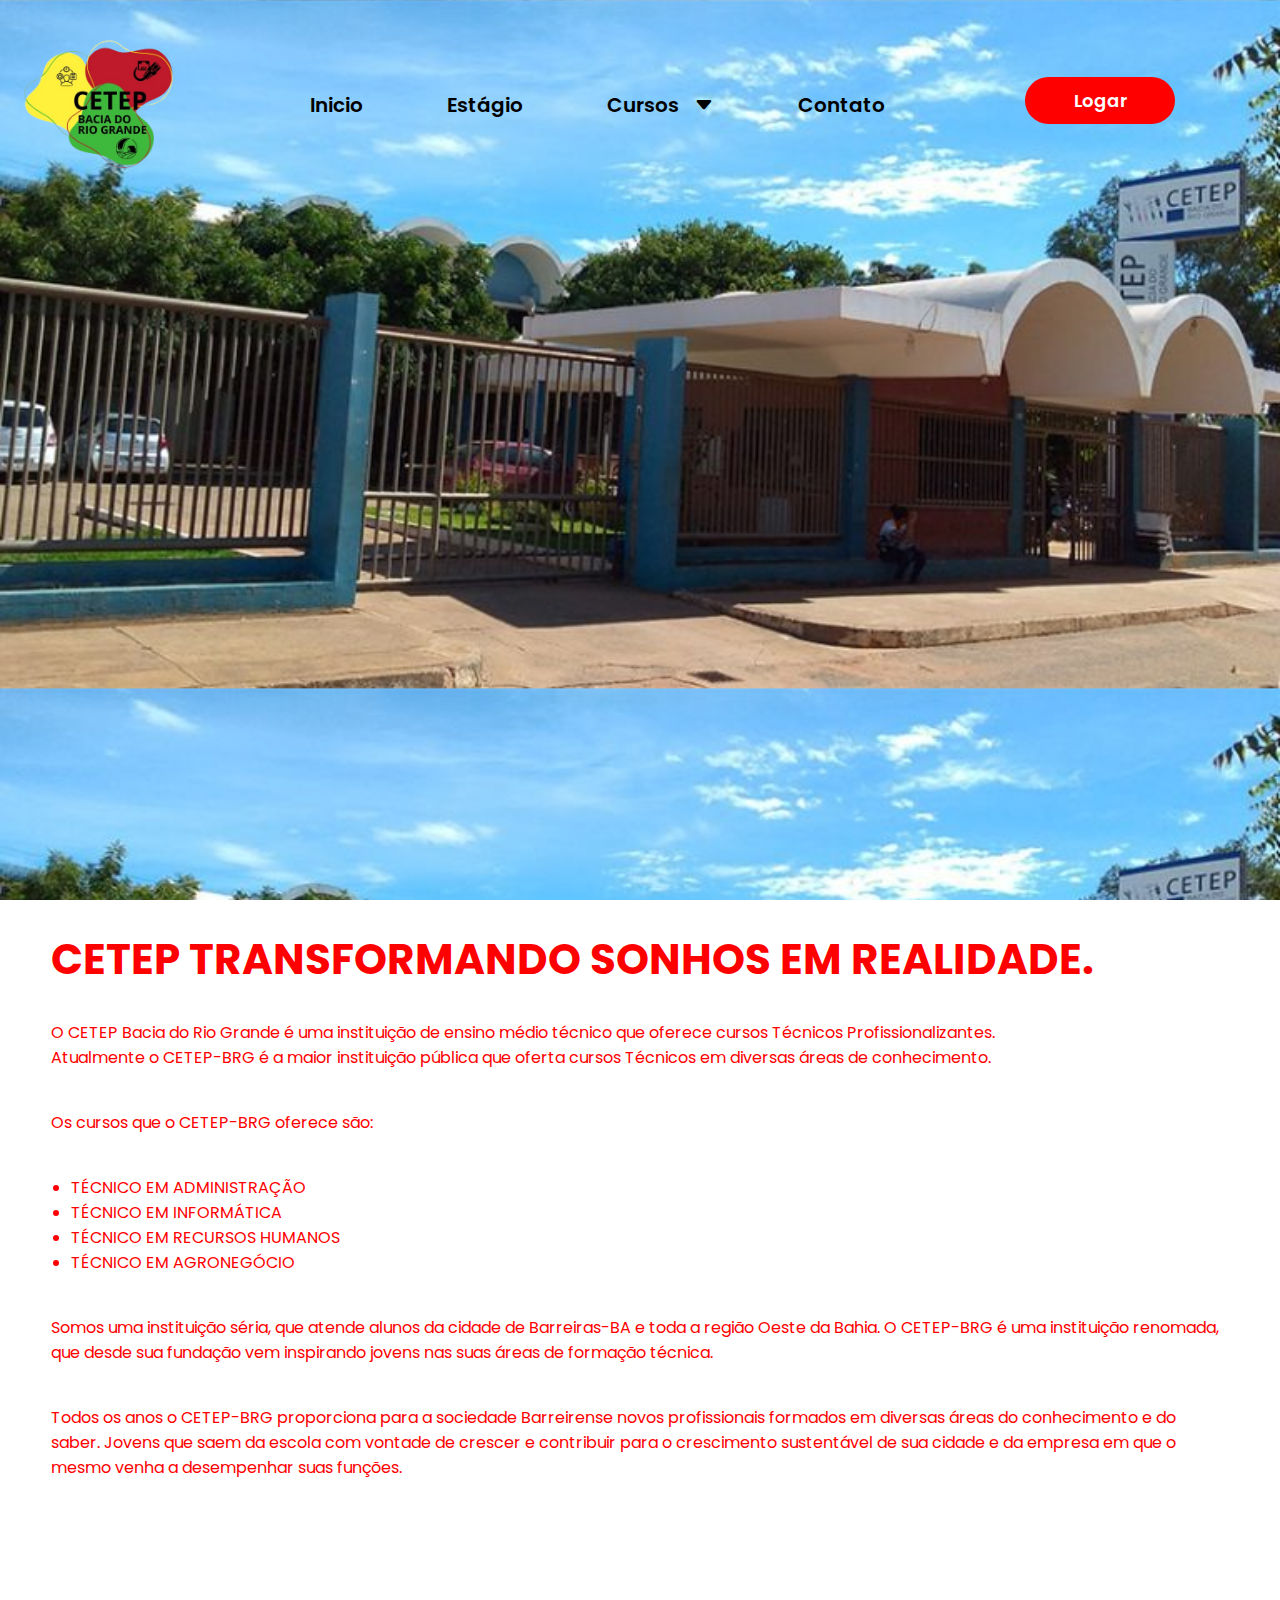
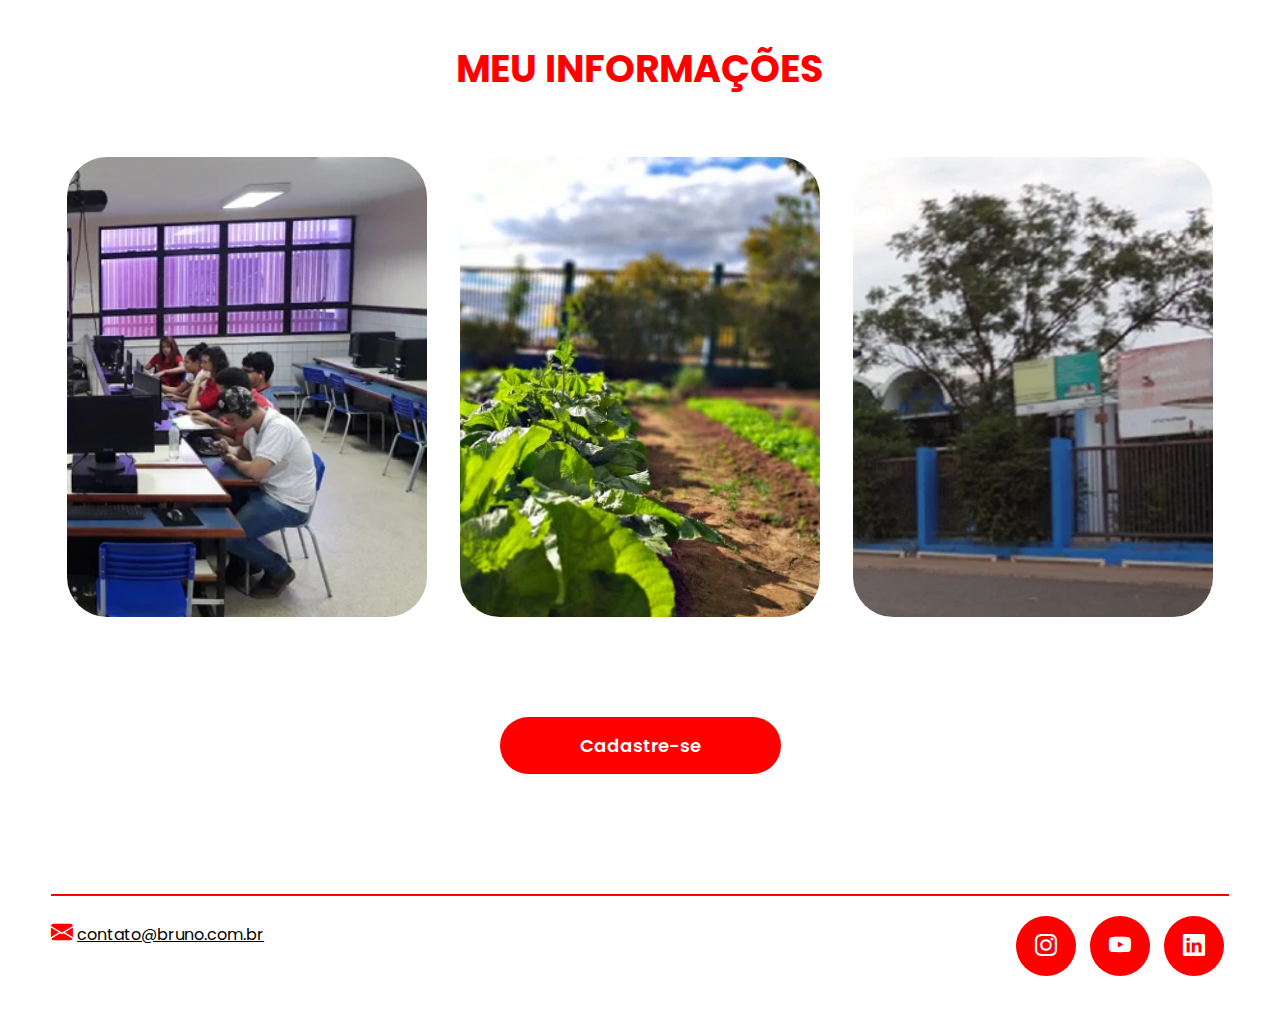
==== index.html @ 205d6f49 "Add files via upload" ====
<!DOCTYPE html>
<html lang="pt-br">

<head>
    <meta charset="UTF-8">
    <meta name="viewport" content="width=device-width, initial-scale=1.0">
    <!-- GOOGLE FONTS -->
    <link rel="preconnect" href="https://fonts.googleapis.com">
    <link rel="preconnect" href="https://fonts.gstatic.com" crossorigin>
    <link
        href="https://fonts.googleapis.com/css2?family=Poppins:ital,wght@0,100;0,200;0,300;0,400;0,500;0,600;0,700;0,800;0,900;1,100;1,200;1,300;1,400;1,500;1,600;1,700;1,800;1,900&display=swap"
        rel="stylesheet">
    <!-- FIM GOOGLE FONTES -->
    <!-- BOOTSTRAP ICONS -->
    <link rel="stylesheet" href="https://cdn.jsdelivr.net/npm/bootstrap-icons@1.10.5/font/bootstrap-icons.css">
    <!-- FIM BOOTSTRAP ICONS -->
    <link rel="stylesheet" href="src/css/index.css">

    <script src="src/js/script.js" defer></script>

    <title>Site Giordania</title>
</head>

<body>

    <header>
        <div class="interface">
            <div class="logo">
                <a href="#">
                    <img src="src/img/logo.png" id="logoimg" alt="Logo da Agência BRN">
                </a>
            </div><!--logo-->

            <nav class="menu-desktop">
                <ul>
                    <li><a href="#">Inicio</a></li>
                    <li><a href="./estagio.html">Estágio</a></li>
                    <li>
                        <div style="font-size: 20px; cursor: pointer;" id="openMenu">
                            Cursos
                            <i style="margin-left: 10px; transform: rotate(240deg);" class="bi bi-caret-down-fill"
                                id="arrow"></i>
                        </div>
                    </li>

                    <div id="menu-cursos">
                        <a href="./cursos/administracao.html">
                            <li>
                                TÉCNICO EM ADMINISTRAÇÃO
                            </li>
                        </a>
                        <a href="./cursos/agronegocio.html">
                            <li>
                                TÉCNICO EM AGRONEGÓCIO
                            </li>
                        </a>
                        <a href="./cursos/informatica.html">
                            <li>
                                TÉCNICO EM INFORMÁTICA
                            </li>
                        </a>
                        <a href="./cursos/recursoshumanos.html">
                            <li>
                                TÉCNICO EM RECURSOS HUMANOS
                            </li>
                        </a>

                    </div>
                    <li><a href="#">Contato</a></li>
                </ul>
            </nav>

            <div class="btn-contato">
                <a href="/login.html" id="a-button">
                    <div>
                        Logar
                    </div>
                </a>
            </div><!--btn-contato-->

            <div class="btn-abrir-menu" id="btn-menu">
                <i class="bi bi-list"></i>
            </div>

            <div class="menu-mobile" id="menu-mobile">
                <div class="btn-fechar">
                    <i class="bi bi-x-lg"></i>
                </div>

                <nav>
                    <ul>
                        <li><a href="#">Home</a></li>
                        <li><a href="#">Aluno</a></li>
                        <li><a href="#">Estagio</a></li>

                    </ul>
                </nav>

            </div><!--menu-mobile-->
            <div class="overlay-menu" id="overlay-menu"></div>
        </div><!--interface-->
    </header>

    <main>
        <section class="topo-do-site">
            <div class="interface">
                <div class="flex">
                    <div class="txt-topo-site">
                        <h1>CETEP TRANSFORMANDO SONHOS EM REALIDADE<span>.</span></h1>
                        <p>O CETEP Bacia do Rio Grande é uma instituição de ensino médio técnico que oferece cursos
                            Técnicos Profissionalizantes.
                            <br>
                            Atualmente o CETEP-BRG é a maior instituição pública que oferta cursos Técnicos em diversas
                            áreas de conhecimento.
                        </p>




                        <p>

                            Os cursos que o CETEP-BRG oferece são:
                        </p>
                        <p>
                        <ul style="padding-left: 20px;color:red">
                            <li>

                                TÉCNICO EM ADMINISTRAÇÃO
                            </li>
                            <li>
                                TÉCNICO EM INFORMÁTICA
                            </li>
                            <li>

                                TÉCNICO EM RECURSOS HUMANOS
                            </li>
                            <li>

                                TÉCNICO EM AGRONEGÓCIO
                            </li>

                        </ul>
                        </p>
                        <p>

                            Somos uma instituição séria, que atende alunos da cidade de Barreiras-BA e toda a região
                            Oeste da Bahia.
                            O CETEP-BRG é uma instituição renomada, que desde sua fundação vem inspirando jovens nas
                            suas áreas de formação técnica.

                        <p>

                            Todos os anos o CETEP-BRG proporciona para a sociedade Barreirense novos profissionais
                            formados em diversas áreas do
                            conhecimento e do saber.



                            Jovens que saem da escola com vontade de crescer e contribuir para o crescimento sustentável
                            de sua cidade e da empresa
                            em que o mesmo venha a desempenhar suas funções.</p>
                        </p>




                    </div><!--flex-->
                </div><!--interface-->
        </section><!--topo-do-site-->

        <section class="portfolio">
            <div class="interface">
                <h2 class="titulo">MEU <span>INFORMAÇÕES</span></h2>
                <div class="flex ">
                    <div class="img-port" style="background-image: url(src/img/foto01.png);">
                        <div class="overlay">INFORMÁTICA</div>
                    </div>
                    <div class="img-port" style="background-image: url(src/img/foto02.png);">
                        <div class="overlay">AGRONEGÓCIO</div>
                    </div>
                    <div class="img-port" style="background-image: url(src/img/foto03.png);">
                        <div class="overlay">RECURSOS HUMANOS</div>
                    </div>
                </div><!--flex-->
            </div><!--interface-->
            <div class="btn-transformando">
                <a href="#">
                    <button>Cadastre-se</button>
                </a>
            </div>
        </section><!--portfolio-->





    </main>
    <footer>


        <div class="line-footer borda">
            <p><i class="bi bi-envelope-fill"></i> <a href="mailto:contato@bruno.com.br">contato@bruno.com.br</a>
            </p>




            <div class="btn-social">
                <a href="#"><button><i style=" color: white;" class="bi bi-instagram"></i></button></a>
                <a href="#"><button><i style=" color: white;" class="bi bi-youtube"></i></button></a>
                <a href="#"><button><i style=" color: white;" class="bi bi-linkedin"></i></button></a>
            </div><!--btn-social-->


        </div><!--line-footer-->
        </div><!--interface-->
    </footer>

</body>

</html>
---- src/css/index.css ----
/* ESTILO GERAL */
* {
  margin: 0;
  padding: 0;
  box-sizing: border-box;
  font-family: "Poppins", sans-serif;
}

body {
  background-color: white;
  height: 100vh;
}

.logo {
  margin-top: 0px; /* 12px */
  margin-bottom: 50px; /* 12px */
}

#logoimg {
  width: 220px;
  height: 220px;
}

.interface {
  max-width: 1280px;
  margin: 0 auto;
}

.flex {
  display: flex;
}

#a-button {
  margin: 77px 50px;
}

.btn-contato div {
  padding: 10px 0px;
  font-size: 18px;
  text-align: center;

  width: 150px;
  font-weight: 600;
  background-color: red;
  border: 0;
  color: white;
  border-radius: 30px;
  cursor: pointer;
  transition: 0.2s;
}
.btn-transformando {
  width: 100%;
  display: flex;
  justify-content: center;
}
.btn-transformando button {
  padding: 15px 80px;
  font-size: 18px;
  font-weight: 600;
  margin-top: 100px;
  background-color: red;
  border: 0;
  color: white;
  border-radius: 30px;
  cursor: pointer;
  transition: 0.2s;
}

h2.titulo {
  color: red;
  font-size: 38px;
  text-align: center;
}

h2.titulo span {
  color: red;
}

button:hover,
form .btn-enviar input:hover {
  box-shadow: 0px 0px 8px red;
  transform: scale(1.05);
}

/* MENU CURSOS */

#menu-cursos {
  background-color: white;
  width: 320px;
  overflow: hidden;
  height: 160px;
  border-radius: 20px;
  position: absolute;
  margin-left: 220px;
  margin-top: 10px;
  font-size: 14px;
  display: none;
}
#menu-cursos li {
  border-bottom: 0.5px rgb(216, 216, 216) solid;
  width: 100%;
  height: 40px;
  display: flex;
  cursor: pointer;
  justify-content: center;
  align-items: center;
}
#menu-cursos a {
  font-size: 14px;
  width: 100%;
}
.rotated {
  transform: rotate(180deg); /* Rotaciona o ícone 180 graus (para baixo) */
}
#menu-cursos li:hover {
  background-color: rgb(242, 242, 242);
}
/*---------------*/
/* ESTILO DO CABEÇALHO */

header {
  background-color: rgba(255, 255, 255, 0.756);
  width: 100%;
  height: 100%;
}

header {
  background-size: 100%;
  background-image: url(../../src/img/back1.jpg);
}

header > .interface {
  display: flex;
}

.menu-desktop {
  padding-top: 90px;
  margin-left: 50px;
  margin-right: 50px;
}
header a {
  color: black;
  font-size: 20px;
  text-decoration: none;
  display: inline-block;
  transition: 0.2s;
}

header nav.menu-desktop a:hover {
  color: black;
  transform: scale(1.05);
}

header nav ul {
  list-style-type: none;
  font-weight: 600;
}

header nav.menu-desktop ul li {
  display: inline-block;
  padding: 0 40px;
}

/* ESTILO DO MENU MOBILE */

.btn-abrir-menu {
  display: none;
}

.btn-abrir-menu i {
  color: RED;
  font-size: 40px;
}

.menu-mobile {
  background-color: #000;
  height: 100vh;
  position: fixed;
  top: 0;
  right: 0;
  z-index: 99999;
  width: 0%;
  overflow: hidden;
  transition: 0.5s;
}

.menu-mobile.abrir-menu {
  width: 70%;
}

.menu-mobile.abrir-menu ~ .overlay-menu {
  display: block;
}

.menu-mobile .btn-fechar {
  padding: 20px 5%;
}

.menu-mobile .btn-fechar i {
  color: red;
  font-size: 30px;
}

.menu-mobile nav ul {
  text-align: right;
}

.menu-mobile nav ul li a {
  color: red;
  font-size: 20px;
  font-weight: 300;
  padding: 20px 8%;
  display: block;
}

.menu-mobile nav ul li a:hover {
  background-color: red;
  color: #000;
}

.overlay-menu {
  background-color: #000000df;
  width: 100%;
  height: 100%;
  position: fixed;
  top: 0;
  left: 0;
  z-index: 88888;
  display: none;
}

/* ESTILO DO TOPO DO SITE */
section.topo-do-site {
  padding: 40px 4%;
}

section.topo-do-site .flex {
  align-items: center;
  justify-content: center;
  gap: 90px;
}

.topo-do-site h1 {
  color: red;
  font-size: 42px;
  line-height: 40px;
}

.topo-do-site .txt-topo-site h1 span {
  color: red;
}

.topo-do-site .txt-topo-site p {
  color: red;
  margin: 40px 0;
}

.topo-do-site .img-topo-site img {
  position: relative;
  animation: flutuar 2s ease-in-out infinite alternate;
}

@keyframes flutuar {
  0% {
    top: 0;
  }

  100% {
    top: 30px;
  }
}

/* ESTILO DAS ESPECIALIDADES */
section.especiliadades {
  padding: 40px 4%;
}

section.especiliadades .flex {
  gap: 60px;
}

.especiliadades .especialidades-box {
  color: black;
  padding: 40px;
  border-radius: 20px;
  margin-top: 45px;
  transition: 0.2s;
}

.especiliadades .especialidades-box:hover {
  transform: scale(1.05);
  box-shadow: 0 0 20px #ffffff78;
}

.especiliadades .especialidades-box i {
  font-size: 70px;
  color: red;
}

.especiliadades .especialidades-box h3 {
  font-size: 28px;
  margin: 15px 0;
}

/* ESTILO DO SOBRE */
section.sobre {
  padding: 80px 4%;
}

section.sobre .flex {
  align-items: center;
  gap: 60px;
}

.sobre .txt-sobre {
  color: black;
}

.sobre .txt-sobre h2 {
  font-size: 40px;
  line-height: 40px;
  margin-bottom: 30px;
}

.sobre .txt-sobre h2 span {
  color: red;
  display: block;
}

.sobre .txt-sobre p {
  margin: 20px 0;
  text-align: justify;
}

.btn-social button {
  width: 60px;
  height: 60px;
  border-radius: 50%;
  border: none;
  background-color: red;
  font-size: 22px;
  cursor: pointer;
  margin: 0 5px;
  transition: 0.2s;
}

/* ESTILO DO PORTFÓLIO */
section.portfolio {
  padding: 80px 4%;
  box-shadow: 0 0 40px 10px #ffffff1d;
}

section.portfolio .flex {
  justify-content: space-around;
  margin-top: 60px;
}

.img-port {
  width: 360px;
  height: 460px;
  background-size: cover;
  background-position: 100% 0%;
  transition: 8s;
  cursor: pointer;
  border-radius: 40px;
  position: relative;
}

.img-port:hover {
  background-position: 100% 100%;
}

.overlay {
  position: absolute;
  top: 0;
  left: 0;
  width: 100%;
  height: 100%;
  background-color: #000000b8;
  border-radius: 40px;
  display: flex;
  align-items: center;
  justify-content: center;
  font-size: 24px;
  font-weight: 600;
  color: white;
  opacity: 0;
  transition: 0.5s;
}

.overlay:hover {
  opacity: 1;
}

/* ESTILO DO FORMULÁRIO DE CONTATO */
section.formulario {
  padding: 80px 4%;
}

form {
  max-width: 500px;
  margin: 0 auto;
  display: flex;
  justify-content: center;
  flex-direction: column;
  gap: 10px;
  margin-top: 40px;
}

form input,
form textarea {
  width: 100%;
  background-color: #242424;
  border: 0;
  outline: 0;
  padding: 20px 15px;
  border-radius: 15px;
  color: black;
  font-size: 18px;
}

form textarea {
  resize: none;
  max-height: 200px;
}

form .btn-enviar {
  margin-top: 20px;
  text-align: center;
}

form .btn-enviar input {
  width: 120px;
  background-color: red;
  color: #000;
  font-weight: 700;
  cursor: pointer;
  transition: 0.2s;
}

/* ESTILO DO RODAPÉ */

footer {
  padding: 40px 4%;
  box-shadow: 0 0 40px 10px #ffffff1d;
}

footer .flex {
  justify-content: space-between;
}

footer .line-footer {
  display: flex;
  justify-content: space-between;
  padding: 20px 0;
}

.borda {
  border-top: 2px solid red;
}

footer .line-footer p i {
  color: red;
  font-size: 22px;
}

footer .line-footer p a {
  color: black;
}

@media screen and (max-width: 1020px) {
  /* CLASSES GERAIS */
  .flex {
    flex-direction: column;
  }

  .topo-do-site .flex {
    flex-direction: column-reverse;
  }

  h2.titulo {
    font-size: 34px;
    line-height: 30px;
  }

  /* CABEÇALHO */
  .menu-desktop,
  .btn-contato {
    display: none;
  }

  /* TOPO DO SITE */

  section.topo-do-site .flex {
    gap: 40px;
  }

  section.topo-do-site {
    padding: 20px 8%;
  }

  .topo-do-site h1 {
    font-size: 30px;
  }

  .topo-do-site .img-topo-site img {
    width: 100%;
  }

  /* ESPECIALIDADES */
  section.especiliadades {
    padding: 40px 8%;
  }

  /* SOBRE */
  section.sobre {
    padding: 80px 8%;
  }

  .sobre .txt-sobre h2 {
    font-size: 34px;
    line-height: 35px;
    text-align: center;
  }

  .btn-social {
    text-align: center;
  }

  .img-sobre img {
    width: 100%;
  }

  /* PORTFÓLIO */
  section.portfolio {
    padding: 80px 8%;
  }

  .img-port {
    width: 100%;
    max-width: 360px;
    margin: 0 auto;
  }

  section.portfolio .flex {
    gap: 60px;
  }

  /* RODAPÉ */
  footer .flex {
    flex-direction: column;
    gap: 30px;
  }

  footer .line-footer {
    text-align: center;
  }
}
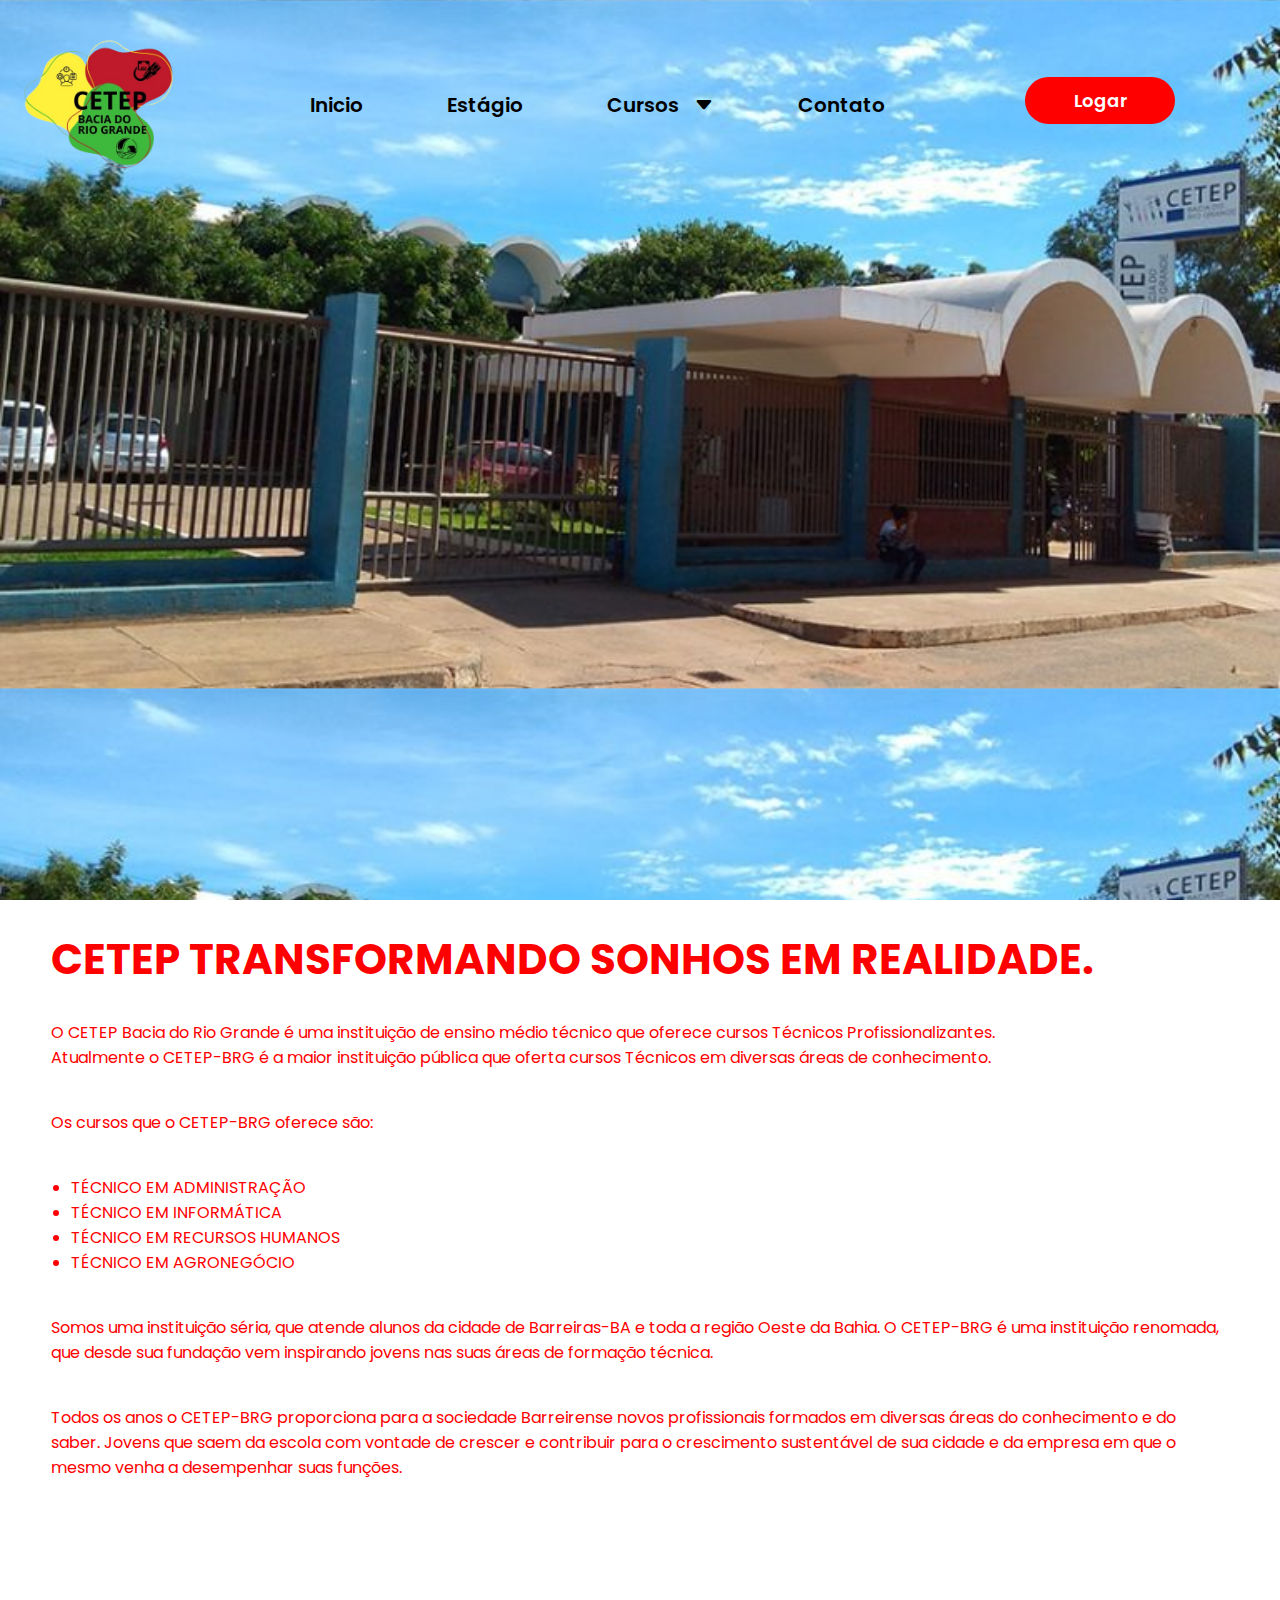
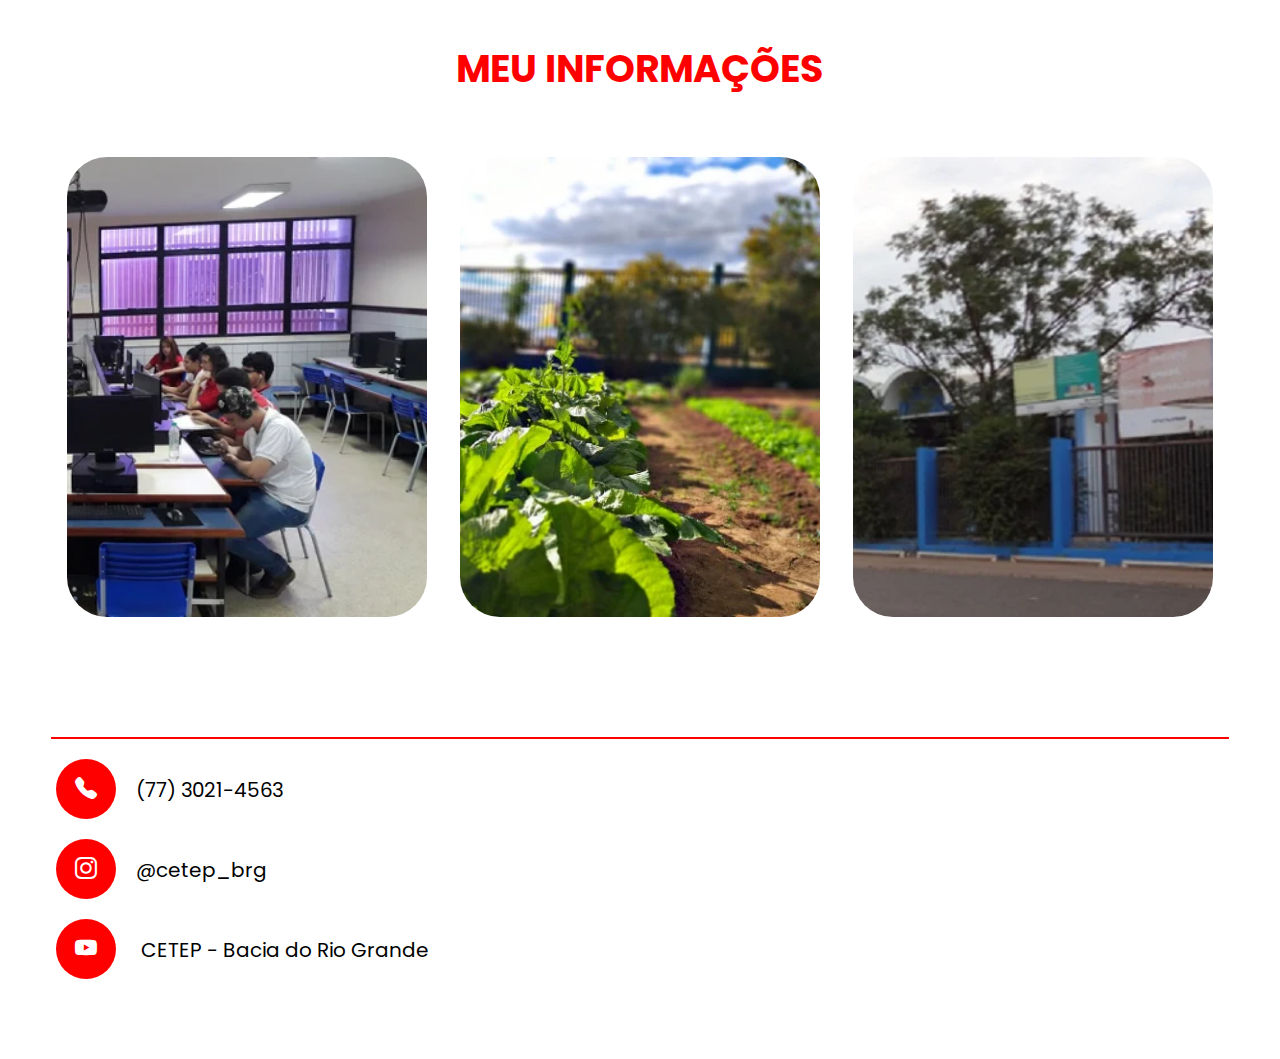
==== commit 62ceec14: "Add files via upload" ====
--- a/index.html
+++ b/index.html
@@ -18,7 +18,7 @@
 
     <script src="src/js/script.js" defer></script>
 
-    <title>Site Giordania</title>
+    <title>CETEP - Bacia do Rio Grande</title>
 </head>
 
 <body>
@@ -183,11 +183,7 @@
                     </div>
                 </div><!--flex-->
             </div><!--interface-->
-            <div class="btn-transformando">
-                <a href="#">
-                    <button>Cadastre-se</button>
-                </a>
-            </div>
+
         </section><!--portfolio-->
 
 
@@ -199,16 +195,30 @@
 
 
         <div class="line-footer borda">
-            <p><i class="bi bi-envelope-fill"></i> <a href="mailto:contato@bruno.com.br">contato@bruno.com.br</a>
-            </p>
-
-
-
-
-            <div class="btn-social">
-                <a href="#"><button><i style=" color: white;" class="bi bi-instagram"></i></button></a>
-                <a href="#"><button><i style=" color: white;" class="bi bi-youtube"></i></button></a>
-                <a href="#"><button><i style=" color: white;" class="bi bi-linkedin"></i></button></a>
+
+
+
+
+
+            <div class="btn-social" style="display: flex; flex-direction: column;">
+                <a style="margin-bottom: 20px;  text-decoration: none; color: black; font-size: 20px; "> <button
+                        style="margin-right: 20px;"><i style=" color: white;  "
+                            class=" bi bi-telephone-fill"></i></i></button>(77) 3021-4563
+                </a>
+
+
+                <a href="https://instagram.com/cetep_brg?igshid=MzRlODBiNWFlZA=="
+                    style="margin-bottom: 20px;  text-decoration: none; color: black; font-size: 20px; ">
+                    <button style="margin-right: 20px;"><i style=" color: white;"
+                            class="bi bi-instagram"></i></button>@cetep_brg
+                </a>
+                <a href="https://youtube.com/@cetep-baciadoriogrande?si=j_VwbnGVTlTZtNkP"
+                    style="margin-bottom: 20px;  text-decoration: none; color: black; font-size: 20px; ">
+                    <button style="margin-right: 20px;"><i style=" color: white;" class="bi bi-youtube"></i></button>
+
+                    CETEP - Bacia do Rio Grande
+                </a>
+
             </div><!--btn-social-->
 
 
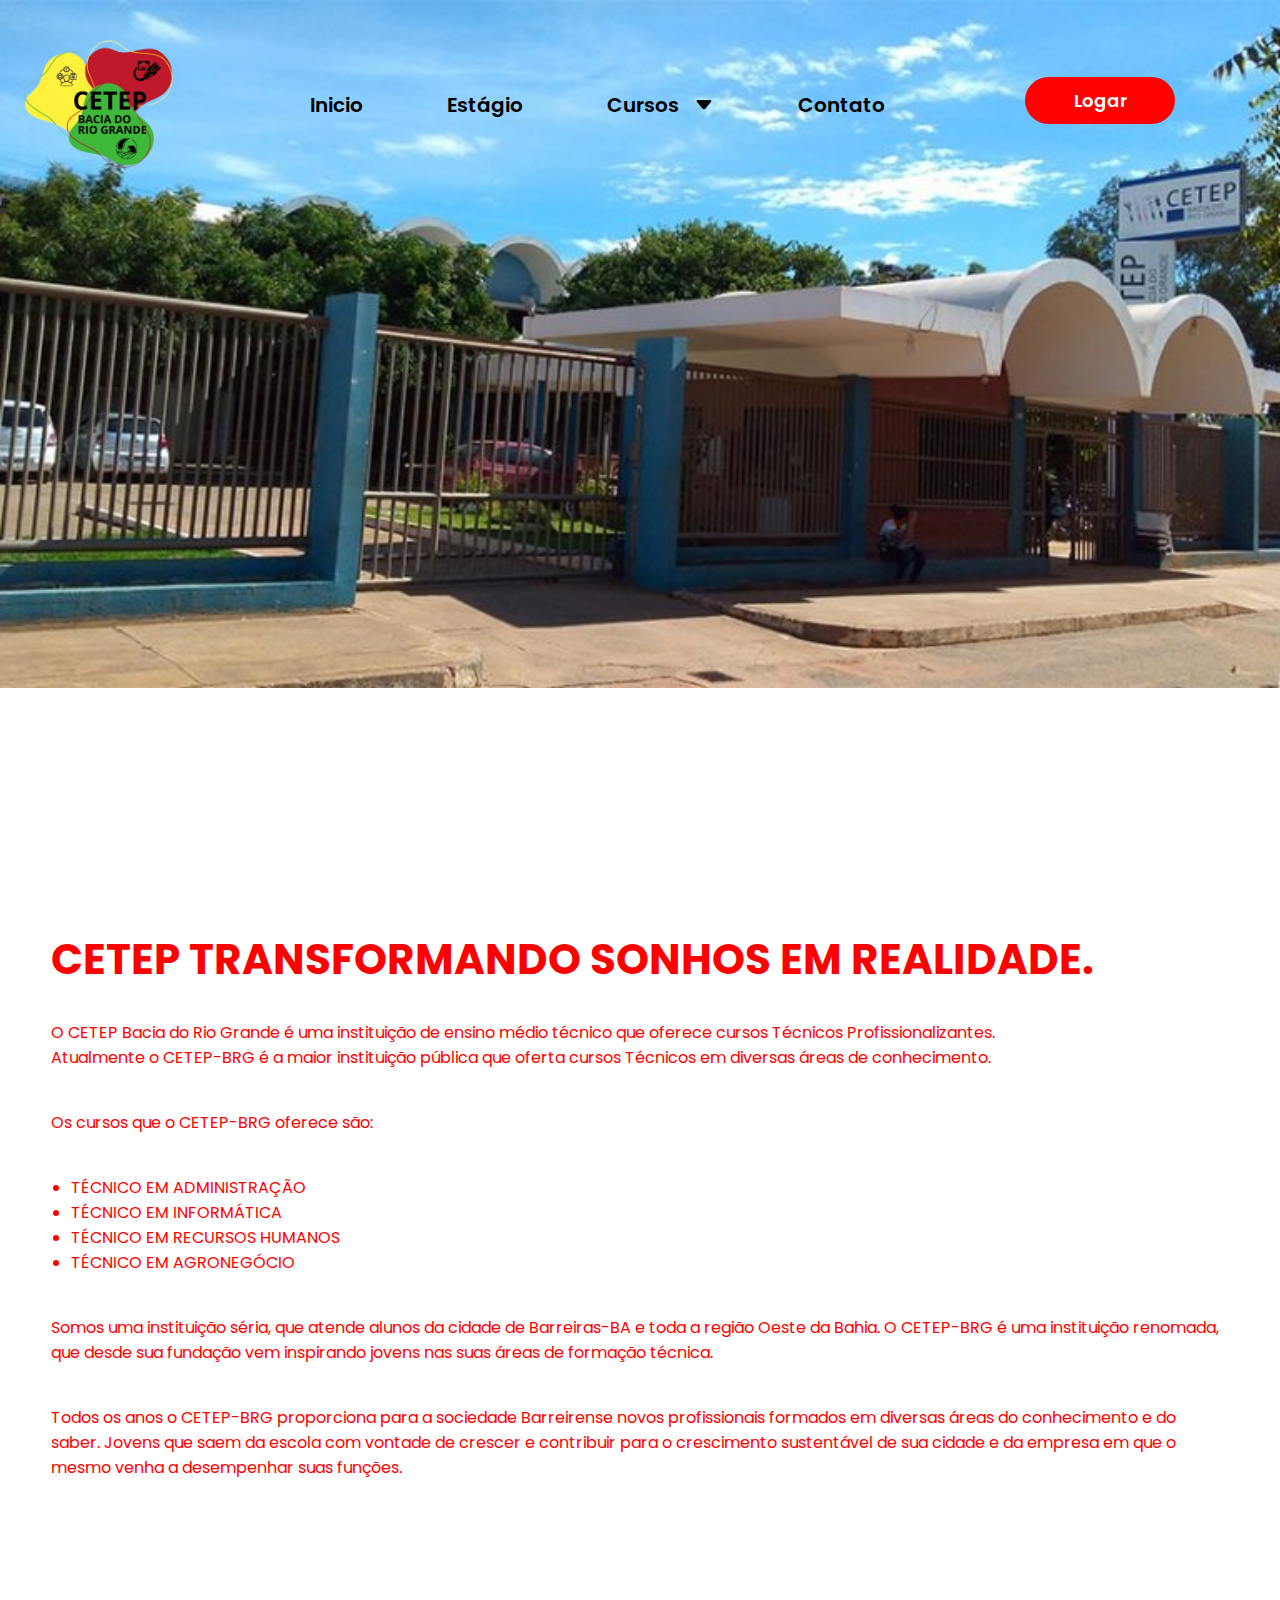
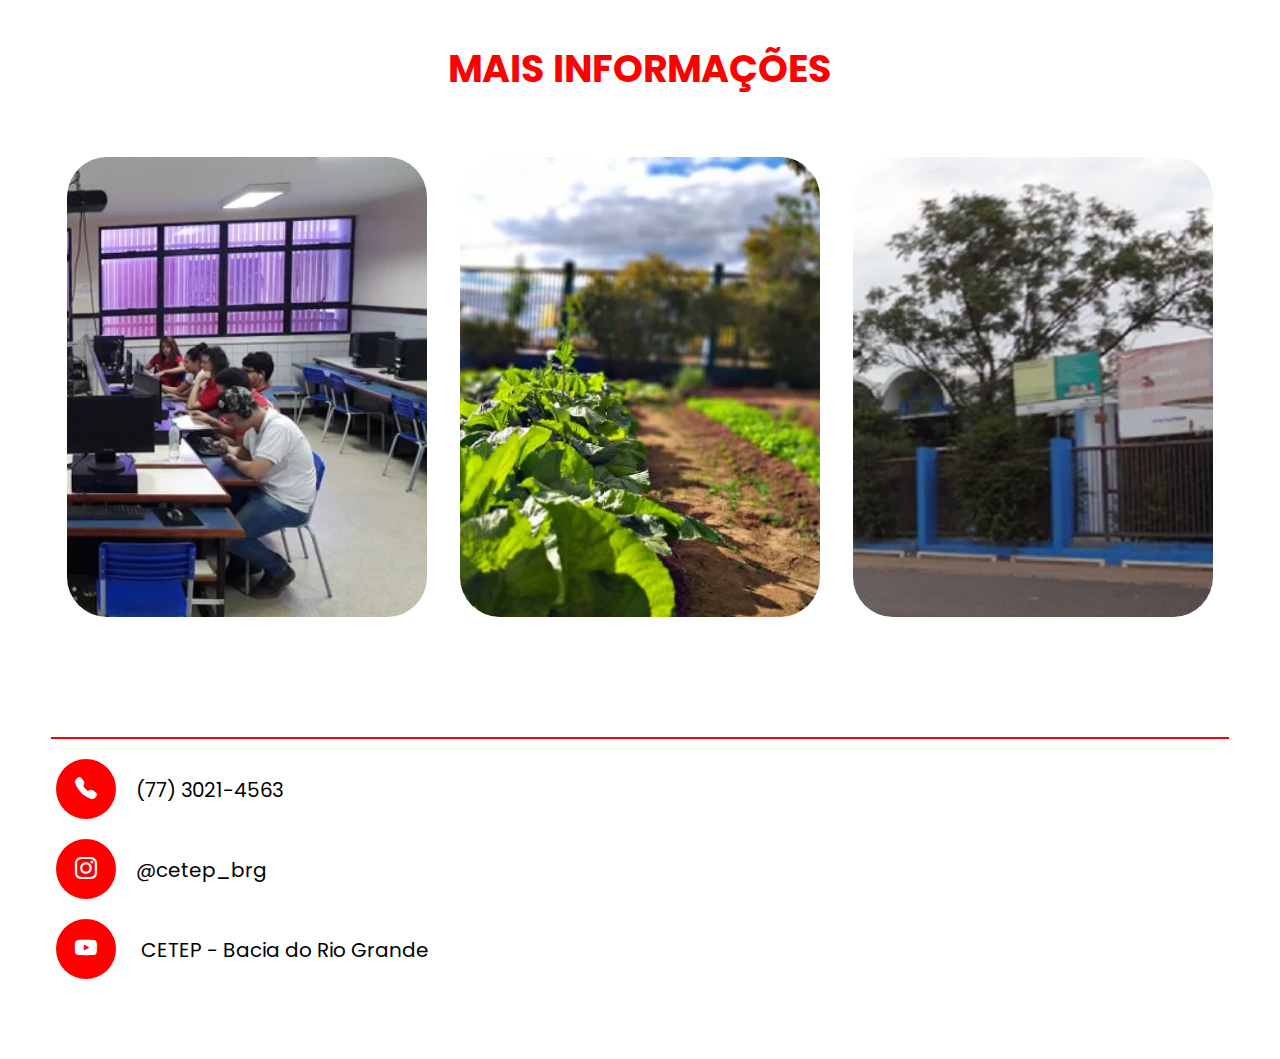
==== commit 5b158b91: "Add files via upload" ====
--- a/index.html
+++ b/index.html
@@ -66,7 +66,7 @@
                         </a>
 
                     </div>
-                    <li><a href="#">Contato</a></li>
+                    <li><a href="#contact">Contato</a></li>
                 </ul>
             </nav>
 
@@ -170,7 +170,7 @@
 
         <section class="portfolio">
             <div class="interface">
-                <h2 class="titulo">MEU <span>INFORMAÇÕES</span></h2>
+                <h2 class="titulo">MAIS <span>INFORMAÇÕES</span></h2>
                 <div class="flex ">
                     <div class="img-port" style="background-image: url(src/img/foto01.png);">
                         <div class="overlay">INFORMÁTICA</div>
@@ -194,7 +194,7 @@
     <footer>
 
 
-        <div class="line-footer borda">
+        <div class="line-footer borda" id="contact">
 
 
 
--- a/src/css/index.css
+++ b/src/css/index.css
@@ -127,6 +127,7 @@
 header {
   background-size: 100%;
   background-image: url(../../src/img/back1.jpg);
+  background-repeat: no-repeat;
 }
 
 header > .interface {
@@ -343,6 +344,9 @@
   margin: 0 5px;
   transition: 0.2s;
 }
+html {
+  scroll-behavior: smooth;
+}
 
 /* ESTILO DO PORTFÓLIO */
 section.portfolio {
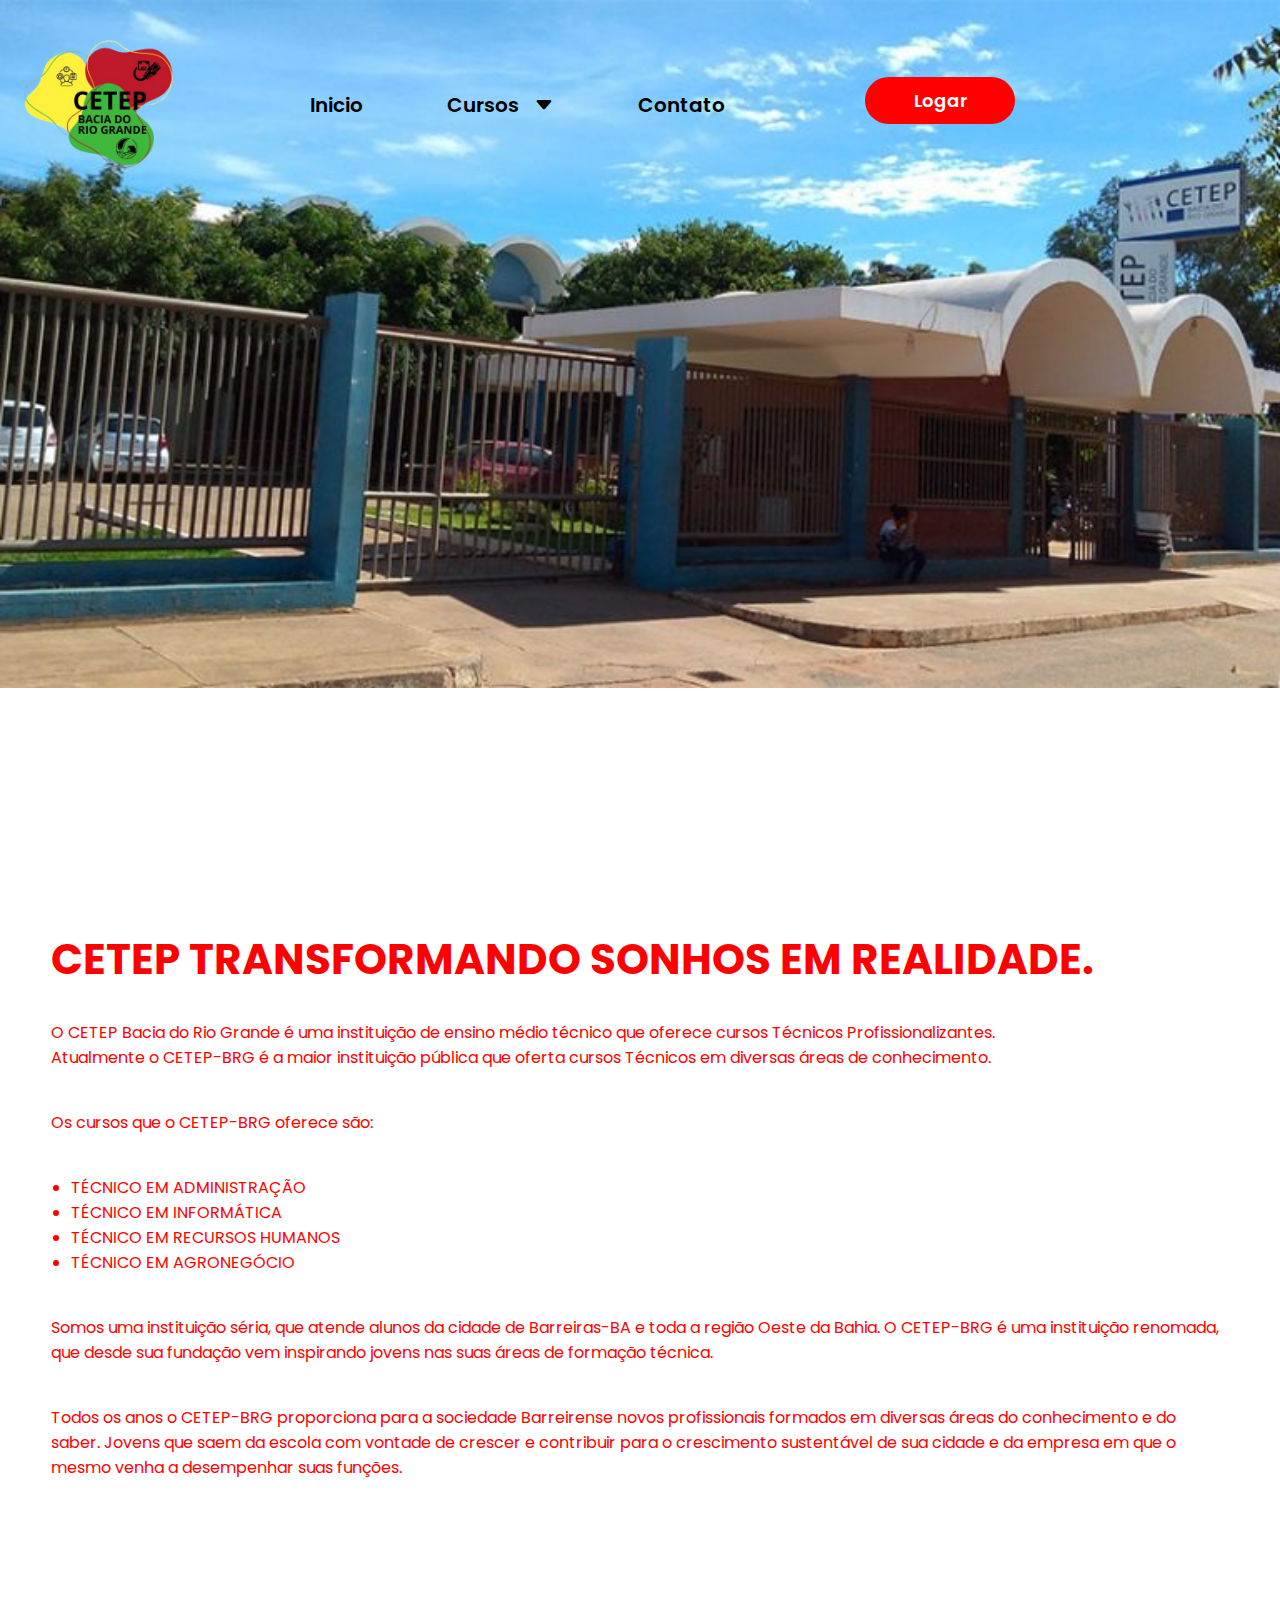
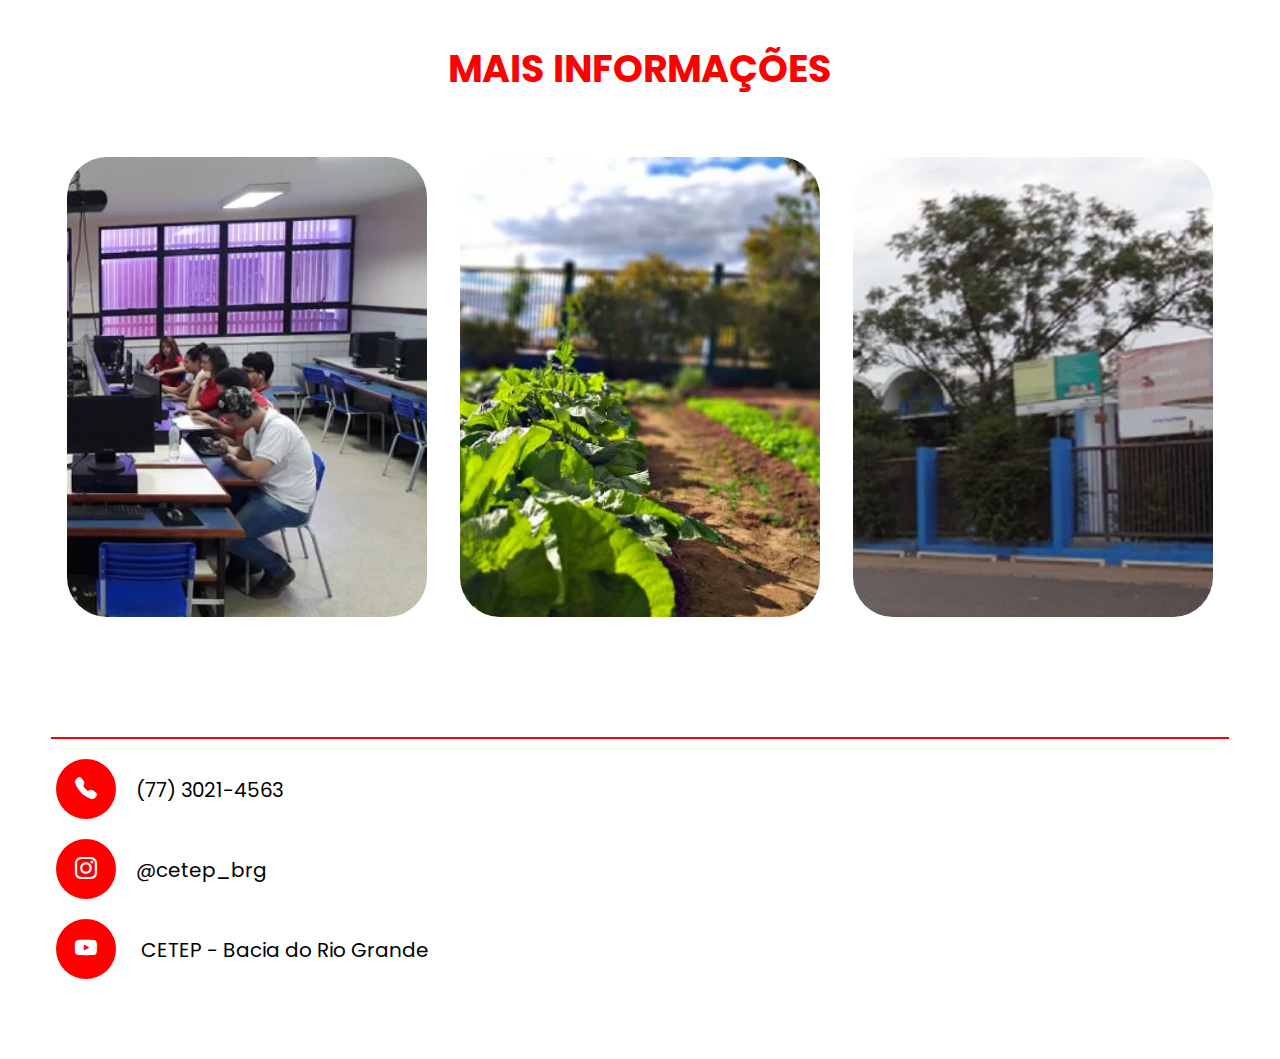
==== commit efc2c784: "Add files via upload" ====
--- a/index.html
+++ b/index.html
@@ -34,7 +34,7 @@
             <nav class="menu-desktop">
                 <ul>
                     <li><a href="#">Inicio</a></li>
-                    <li><a href="./estagio.html">Estágio</a></li>
+
                     <li>
                         <div style="font-size: 20px; cursor: pointer;" id="openMenu">
                             Cursos
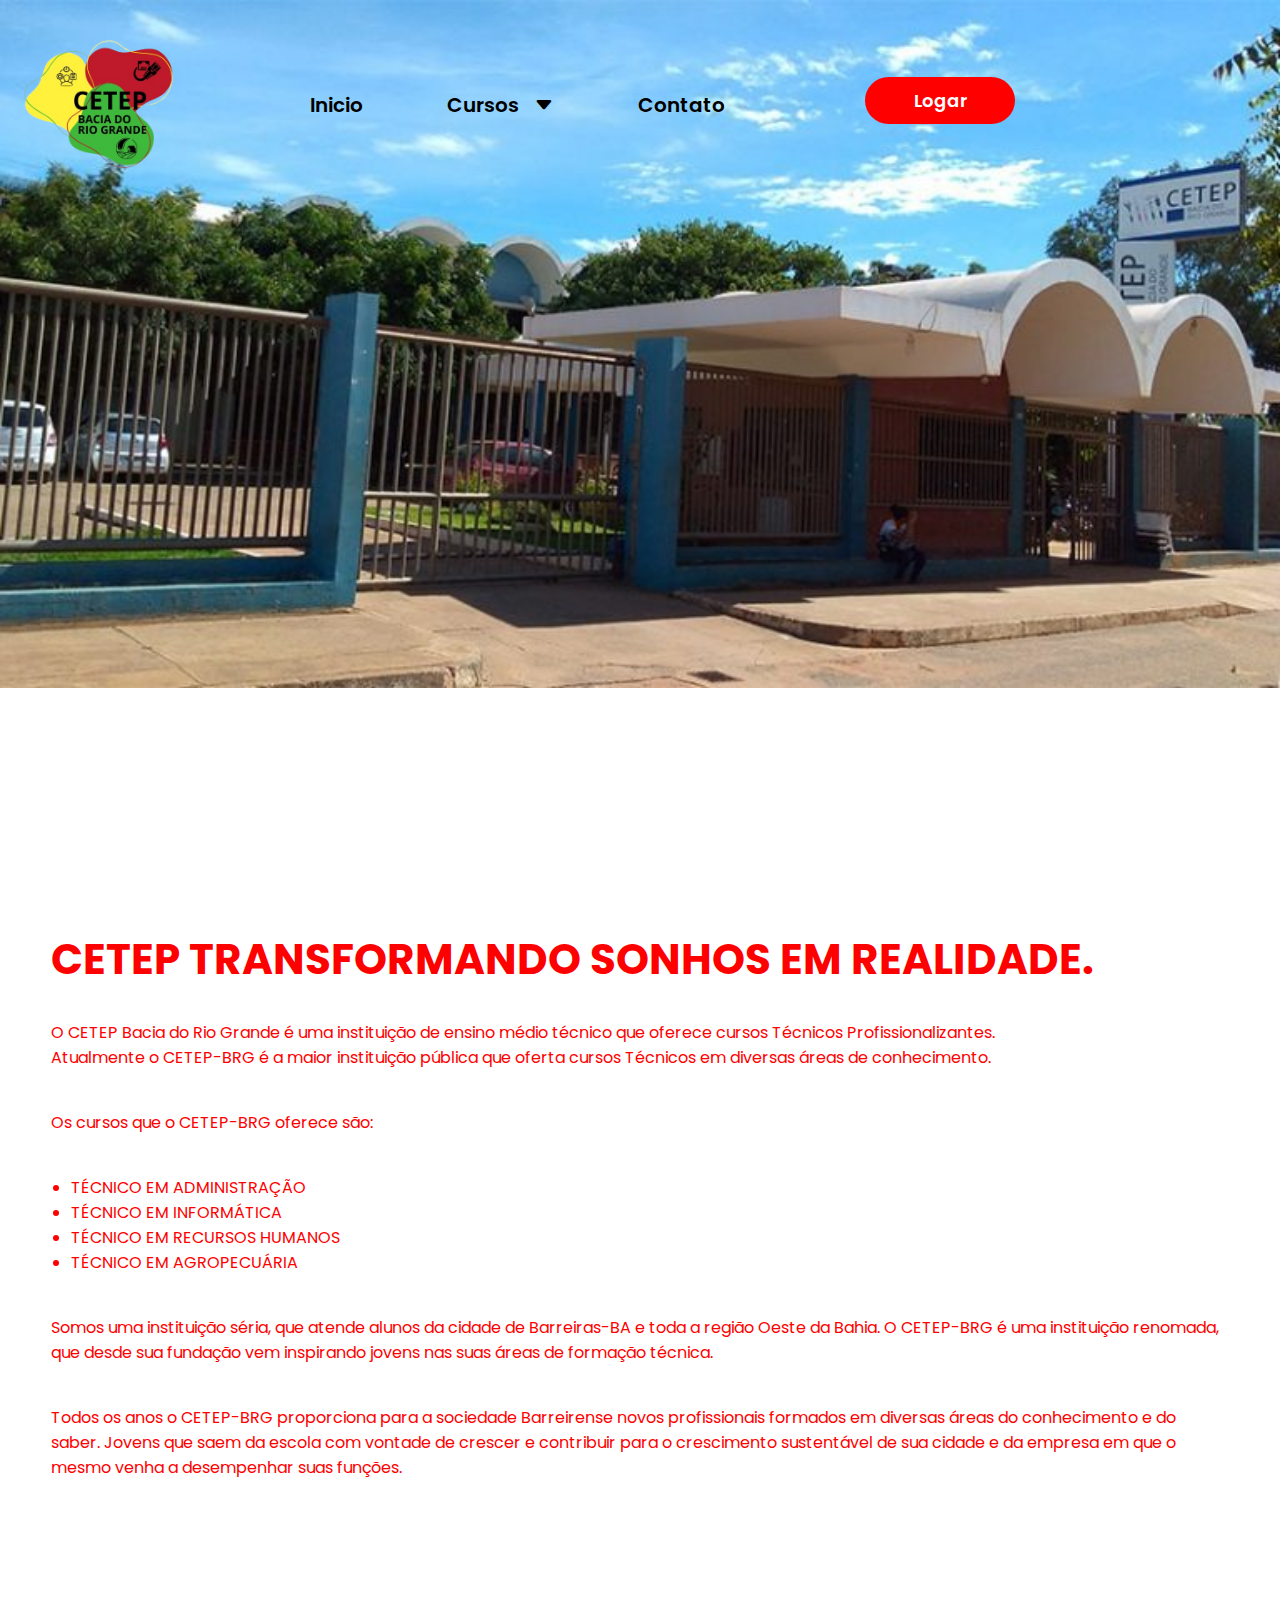
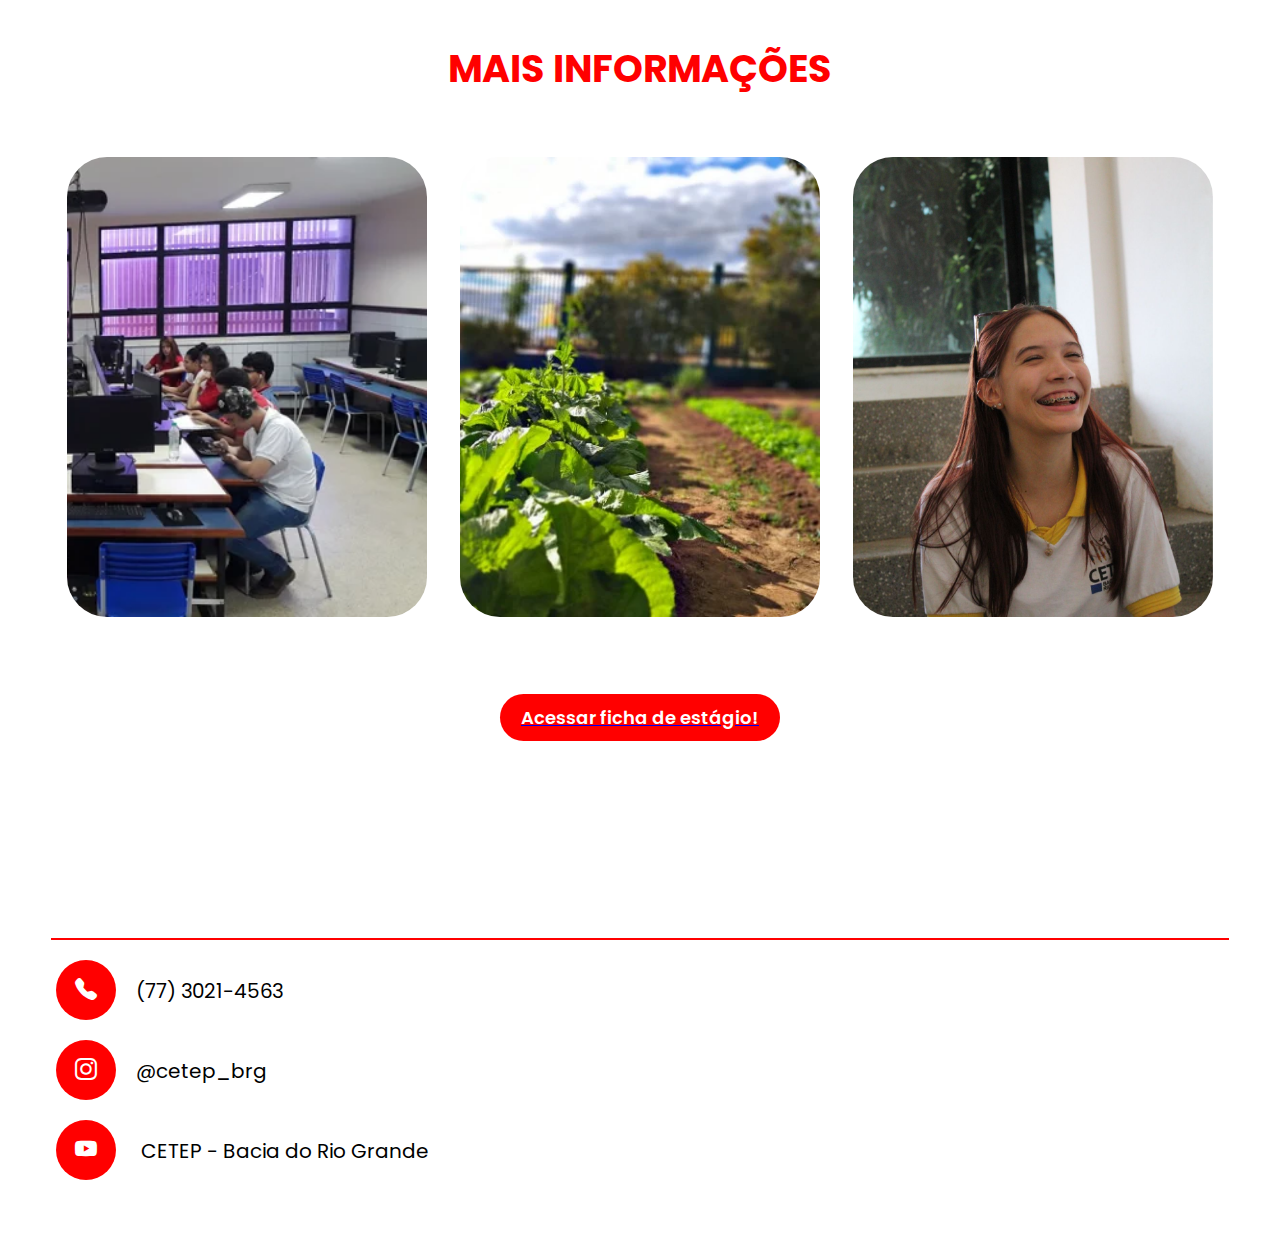
==== commit 8a41cb95: "Add files via upload" ====
--- a/index.html
+++ b/index.html
@@ -51,7 +51,7 @@
                         </a>
                         <a href="./cursos/agronegocio.html">
                             <li>
-                                TÉCNICO EM AGRONEGÓCIO
+                                TÉCNICO EM AGROPECUÁRIA
                             </li>
                         </a>
                         <a href="./cursos/informatica.html">
@@ -136,7 +136,7 @@
                             </li>
                             <li>
 
-                                TÉCNICO EM AGRONEGÓCIO
+                                TÉCNICO EM AGROPECUÁRIA
                             </li>
 
                         </ul>
@@ -176,12 +176,21 @@
                         <div class="overlay">INFORMÁTICA</div>
                     </div>
                     <div class="img-port" style="background-image: url(src/img/foto02.png);">
-                        <div class="overlay">AGRONEGÓCIO</div>
+                        <div class="overlay">AGROPECUÁRIA</div>
                     </div>
                     <div class="img-port" style="background-image: url(src/img/foto03.png);">
                         <div class="overlay">RECURSOS HUMANOS</div>
                     </div>
                 </div><!--flex-->
+
+                <div class="btn-contato" style="width: 100%; display: flex; justify-content: center;">
+                    <a href="./login.html" id="a-button">
+
+                        <div style="width: 280px;">
+                            Acessar ficha de estágio!
+                        </div>
+                    </a>
+                </div><!--btn-contato-->
             </div><!--interface-->
 
         </section><!--portfolio-->
--- a/src/css/index.css
+++ b/src/css/index.css
@@ -91,7 +91,7 @@
   height: 160px;
   border-radius: 20px;
   position: absolute;
-  margin-left: 220px;
+  margin-left: 90px;
   margin-top: 10px;
   font-size: 14px;
   display: none;
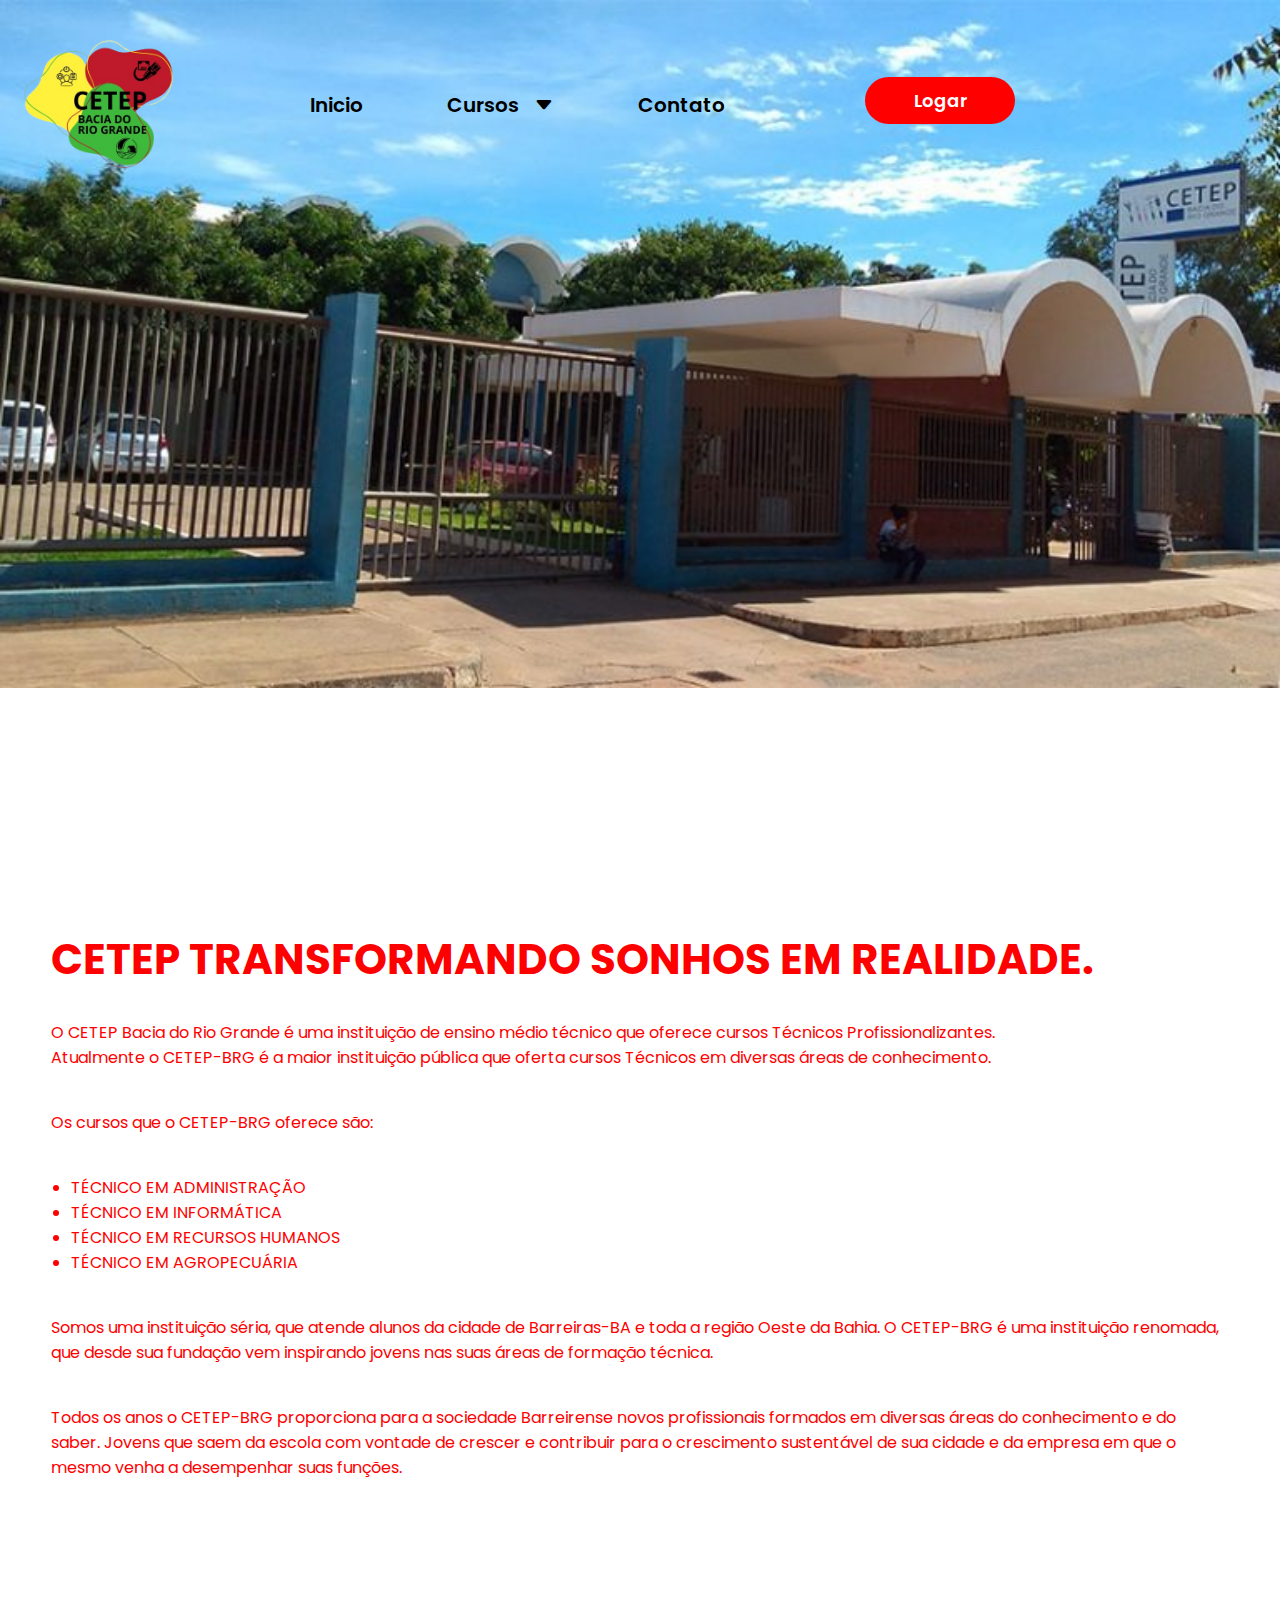
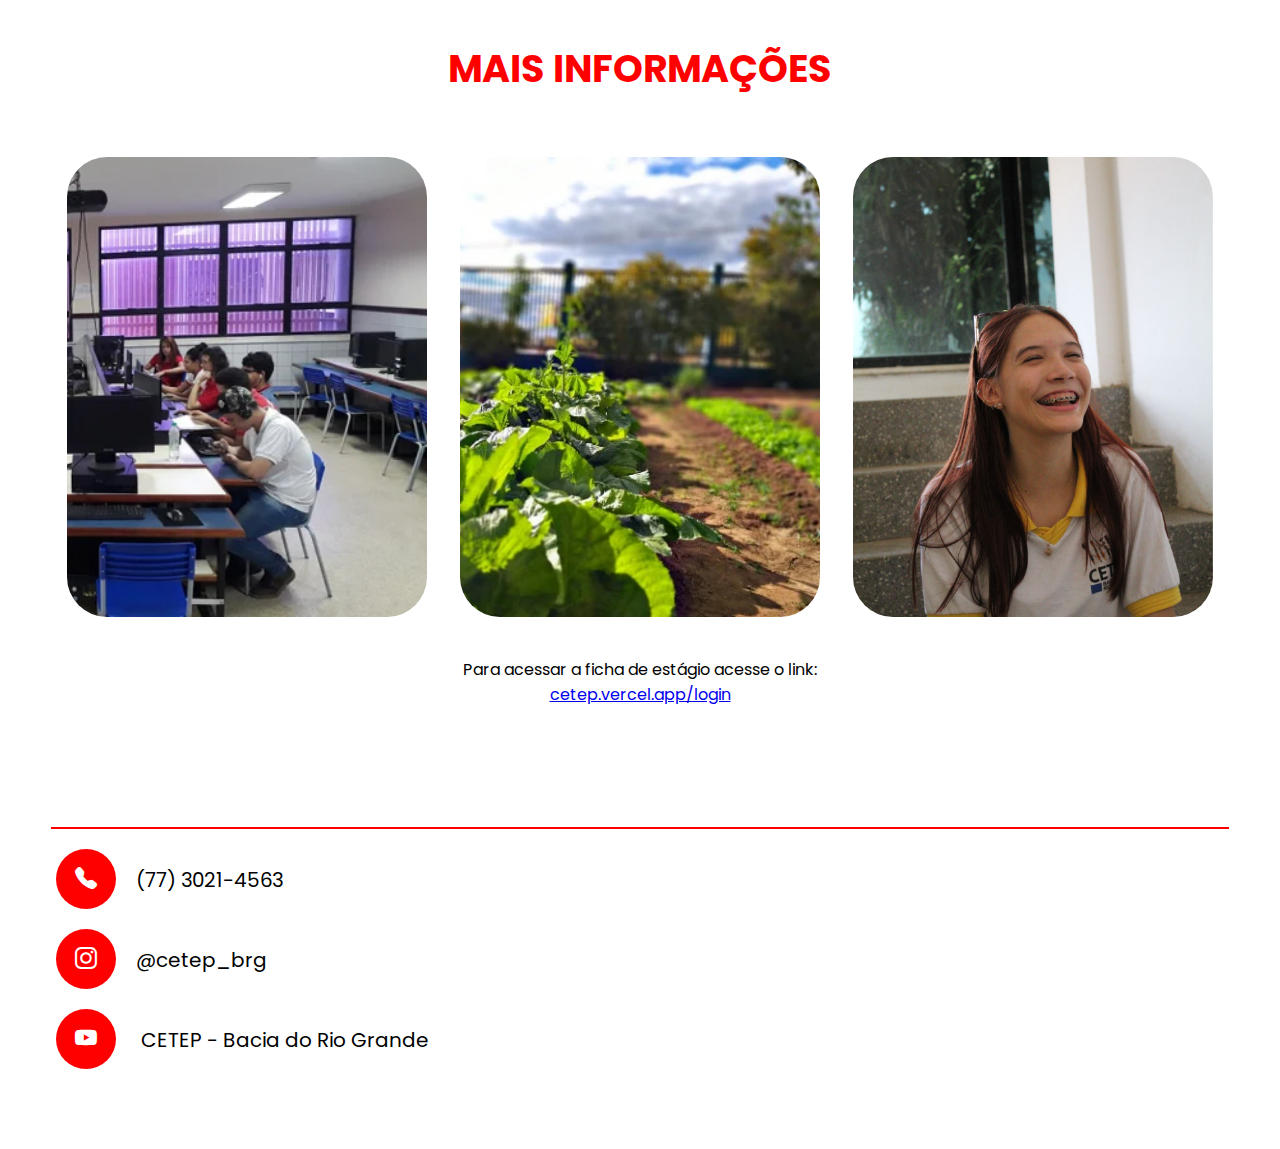
==== commit f656fbc3: "Add files via upload" ====
--- a/index.html
+++ b/index.html
@@ -183,14 +183,20 @@
                     </div>
                 </div><!--flex-->
 
-                <div class="btn-contato" style="width: 100%; display: flex; justify-content: center;">
-                    <a href="./login.html" id="a-button">
-
-                        <div style="width: 280px;">
-                            Acessar ficha de estágio!
-                        </div>
-                    </a>
+                <div style="width: 100%; display: flex;
+                align-items: center;
+                 justify-content: center; flex-direction: column;text-align: center;">
+
+                    <div style="width: 400px; margin-top: 40px;">
+                        Para acessar a ficha de estágio acesse o link:
+                    </div>
+                    <div style="width: 400px;">
+                        <a href="./login.html" id="a-button">
+                            cetep.vercel.app/login
+                        </a>
+                    </div>
                 </div><!--btn-contato-->
+
             </div><!--interface-->
 
         </section><!--portfolio-->
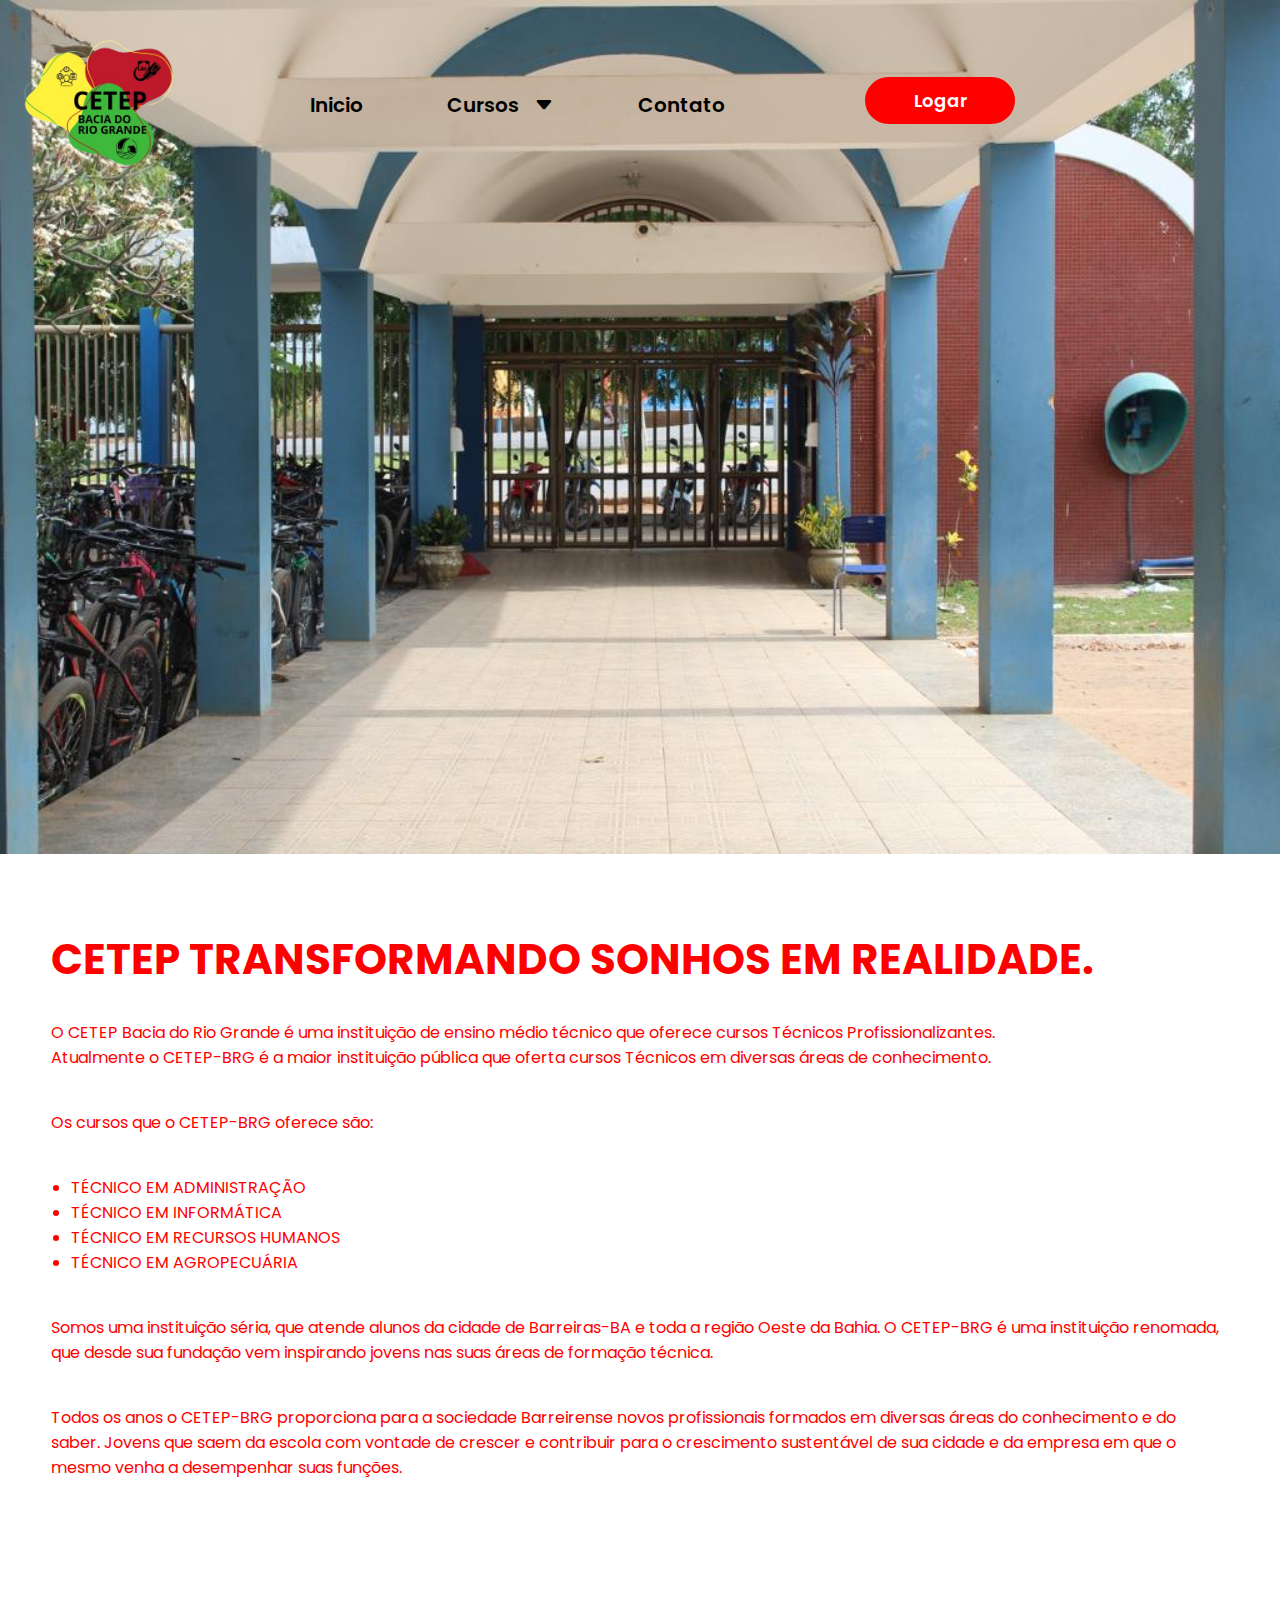
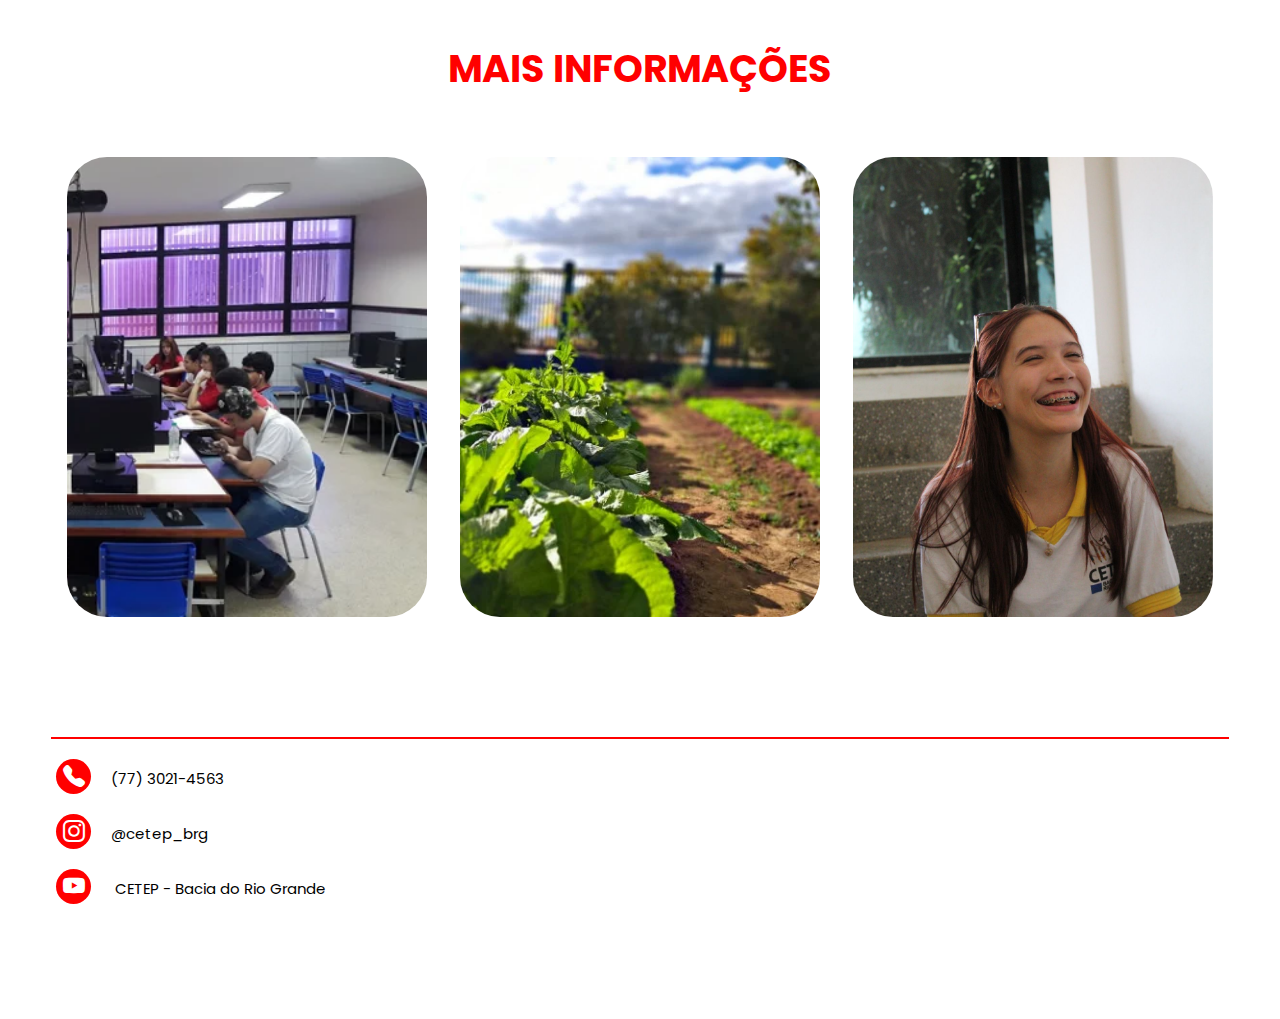
==== commit efb2832c: "Add files via upload" ====
--- a/index.html
+++ b/index.html
@@ -187,14 +187,7 @@
                 align-items: center;
                  justify-content: center; flex-direction: column;text-align: center;">
 
-                    <div style="width: 400px; margin-top: 40px;">
-                        Para acessar a ficha de estágio acesse o link:
-                    </div>
-                    <div style="width: 400px;">
-                        <a href="./login.html" id="a-button">
-                            cetep.vercel.app/login
-                        </a>
-                    </div>
+                
                 </div><!--btn-contato-->
 
             </div><!--interface-->
@@ -216,26 +209,29 @@
 
 
             <div class="btn-social" style="display: flex; flex-direction: column;">
-                <a style="margin-bottom: 20px;  text-decoration: none; color: black; font-size: 20px; "> <button
+                <a style="margin-bottom: 20px;  text-decoration: none; color: black; font-size: 15px; "> <button
                         style="margin-right: 20px;"><i style=" color: white;  "
                             class=" bi bi-telephone-fill"></i></i></button>(77) 3021-4563
                 </a>
 
 
                 <a href="https://instagram.com/cetep_brg?igshid=MzRlODBiNWFlZA=="
-                    style="margin-bottom: 20px;  text-decoration: none; color: black; font-size: 20px; ">
+                    style="margin-bottom: 20px;  text-decoration: none; color: black; font-size: 15px; ">
                     <button style="margin-right: 20px;"><i style=" color: white;"
                             class="bi bi-instagram"></i></button>@cetep_brg
                 </a>
                 <a href="https://youtube.com/@cetep-baciadoriogrande?si=j_VwbnGVTlTZtNkP"
-                    style="margin-bottom: 20px;  text-decoration: none; color: black; font-size: 20px; ">
+                    style="margin-bottom: 20px;  text-decoration: none; color: black; font-size: 15px; ">
                     <button style="margin-right: 20px;"><i style=" color: white;" class="bi bi-youtube"></i></button>
 
                     CETEP - Bacia do Rio Grande
                 </a>
-
+              
+                
+                
             </div><!--btn-social-->
-
+            
+            <iframe src="https://www.google.com/maps/embed?pb=!1m18!1m12!1m3!1d3900.5545255539064!2d-44.97564242570668!3d-12.14260274369099!2m3!1f0!2f0!3f0!3m2!1i1024!2i768!4f13.1!3m3!1m2!1s0x75f8acd943fb3ad%3A0x2729875f435b40db!2sAv.%20Ant%C3%B4nio%20Carlos%20Magalh%C3%A3es%2C%202600%20-%20Flamengo%2C%20Barreiras%20-%20BA%2C%2047802-500!5e0!3m2!1spt-BR!2sbr!4v1699311159623!5m2!1spt-BR!2sbr" width="400" height="200" style="border:0;" allowfullscreen="" loading="lazy" referrerpolicy="no-referrer-when-downgrade"></iframe>
 
         </div><!--line-footer-->
         </div><!--interface-->
--- a/src/css/index.css
+++ b/src/css/index.css
@@ -147,6 +147,10 @@
   transition: 0.2s;
 }
 
+header a:hover {
+  text-decoration: underline white;
+}
+
 header nav.menu-desktop a:hover {
   color: black;
   transform: scale(1.05);
@@ -334,8 +338,8 @@
 }
 
 .btn-social button {
-  width: 60px;
-  height: 60px;
+  width: 35px;
+  height: 35px;
   border-radius: 50%;
   border: none;
   background-color: red;
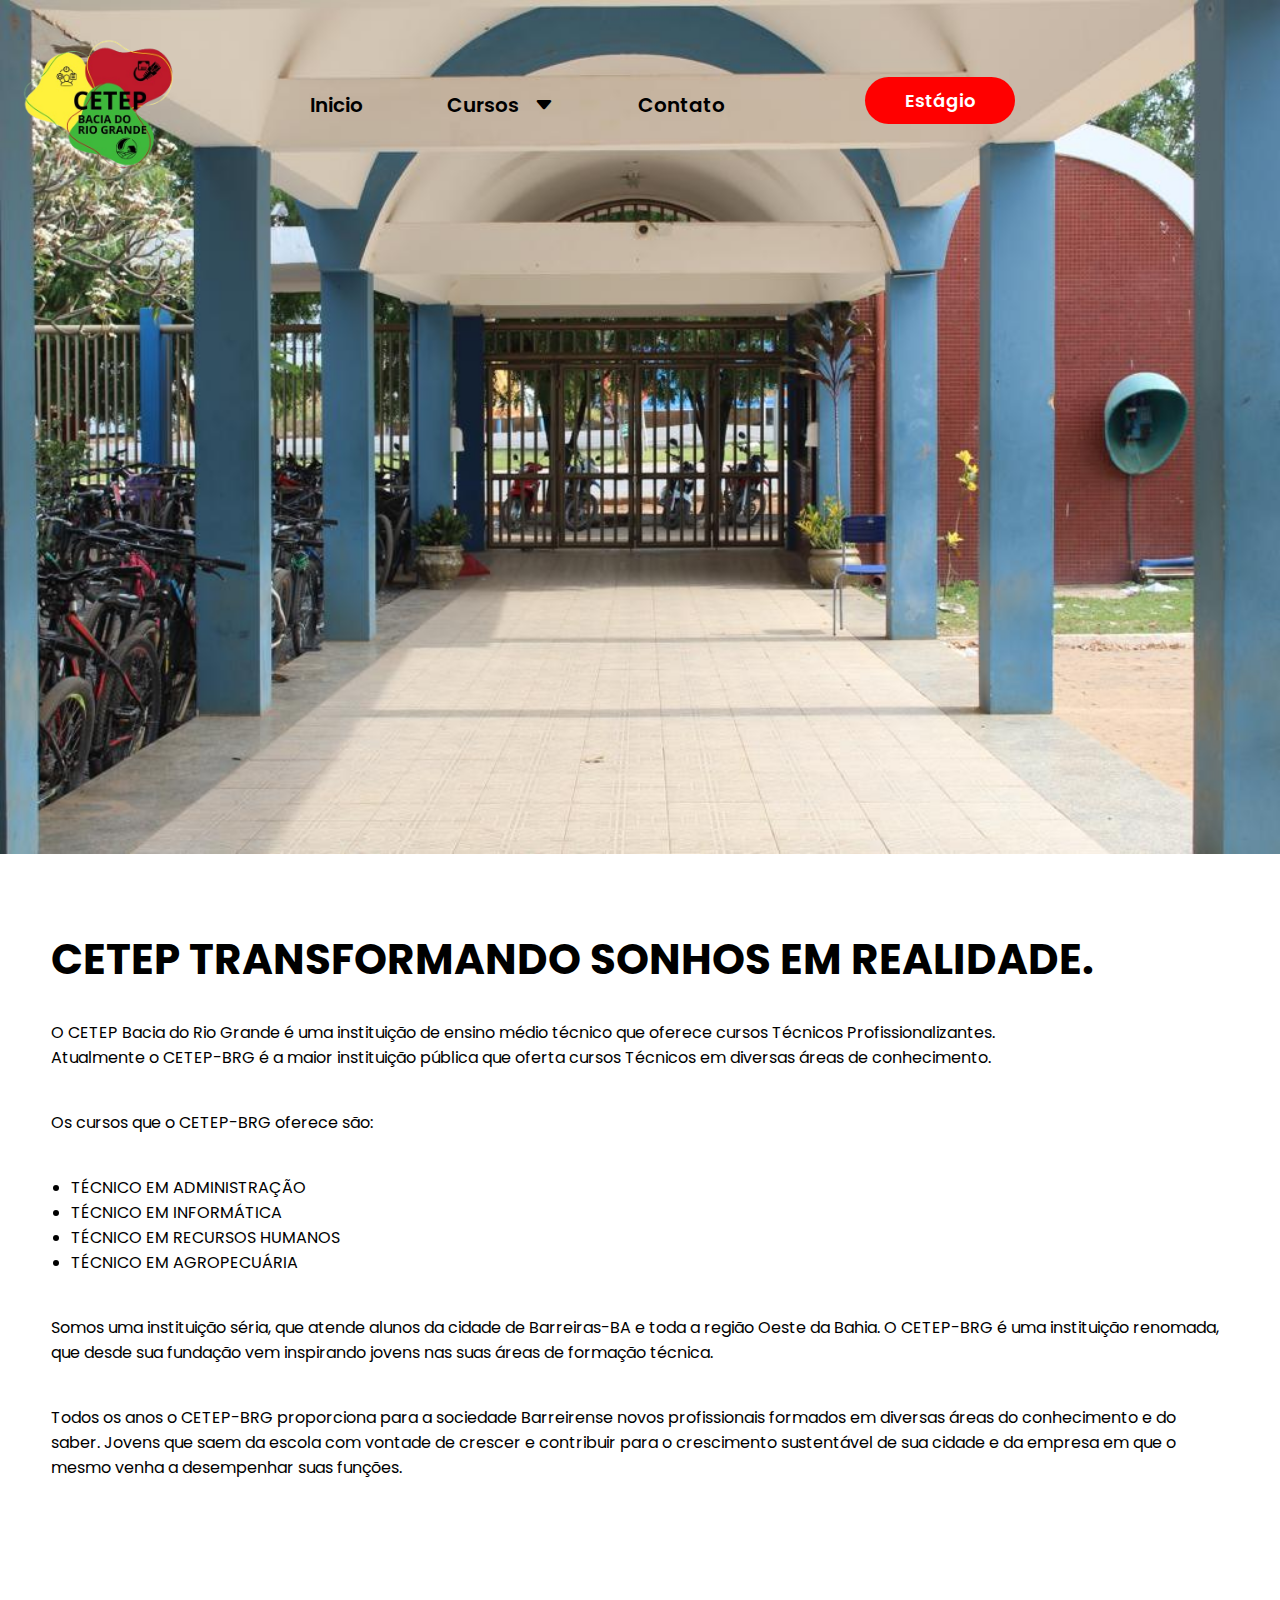
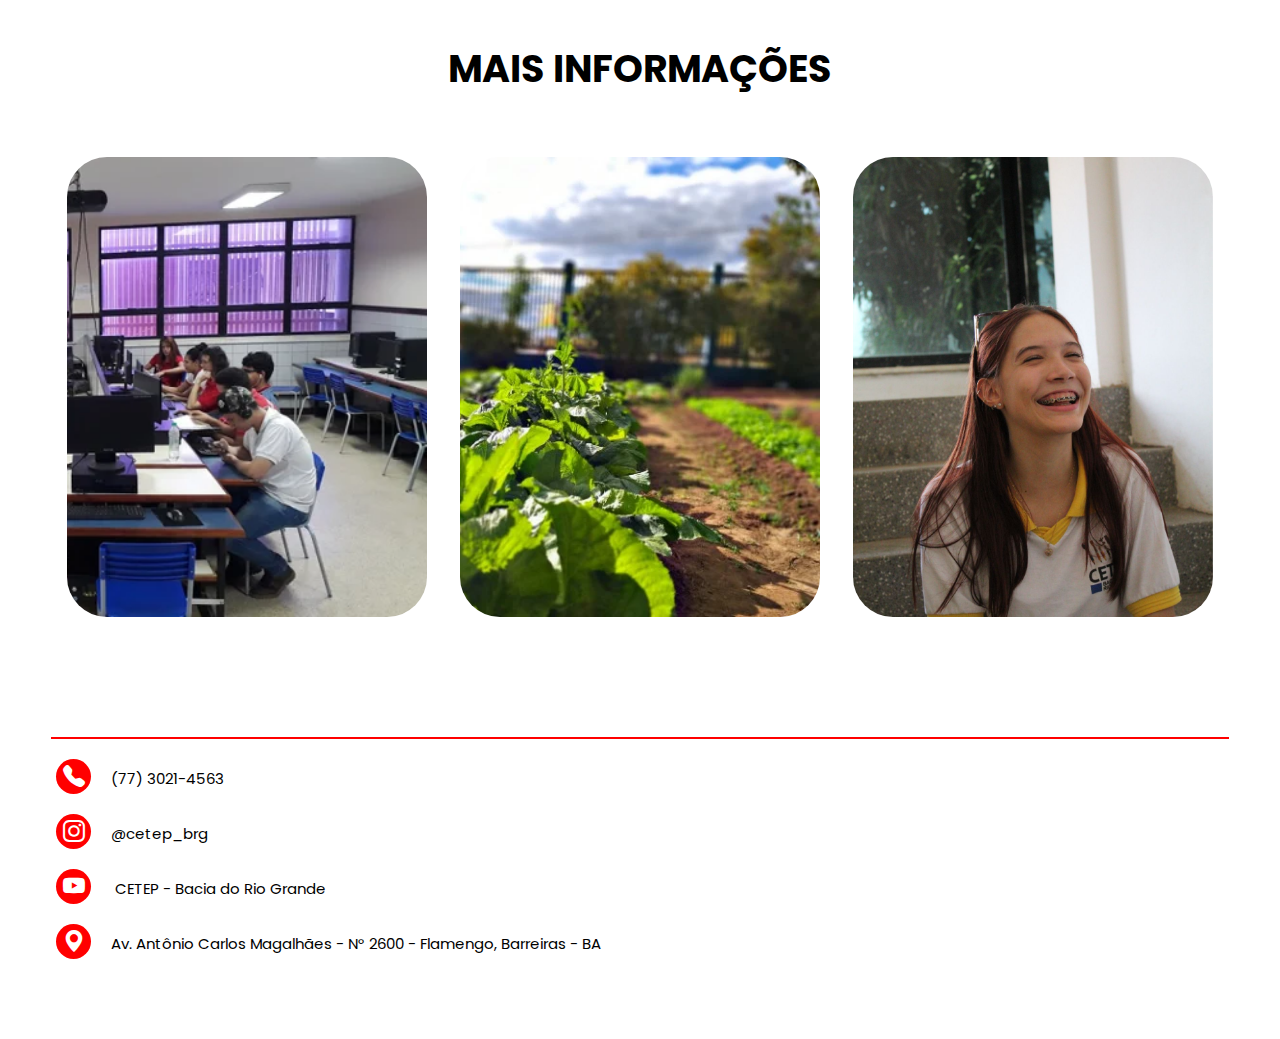
==== commit 2a53ec5c: "Add files via upload" ====
--- a/index.html
+++ b/index.html
@@ -73,7 +73,7 @@
             <div class="btn-contato">
                 <a href="/login.html" id="a-button">
                     <div>
-                        Logar
+                        Estágio
                     </div>
                 </a>
             </div><!--btn-contato-->
@@ -122,7 +122,7 @@
                             Os cursos que o CETEP-BRG oferece são:
                         </p>
                         <p>
-                        <ul style="padding-left: 20px;color:red">
+                        <ul style="padding-left: 20px;color:rgb(0, 0, 0)">
                             <li>
 
                                 TÉCNICO EM ADMINISTRAÇÃO
@@ -187,7 +187,7 @@
                 align-items: center;
                  justify-content: center; flex-direction: column;text-align: center;">
 
-                
+
                 </div><!--btn-contato-->
 
             </div><!--interface-->
@@ -226,12 +226,24 @@
 
                     CETEP - Bacia do Rio Grande
                 </a>
-              
-                
-                
+
+                <a href="https://instagram.com/cetep_brg?igshid=MzRlODBiNWFlZA=="
+                    style="margin-bottom: 20px;  text-decoration: none; color: black; font-size: 15px; ">
+                    <button style="margin-right: 20px;"><i style=" color: white;"
+                            class="bi bi-geo-alt-fill"></i></button>Av. Antônio Carlos Magalhães - N° 2600 - Flamengo,
+                    Barreiras - BA
+                </a>
+
+
+
             </div><!--btn-social-->
-            
-            <iframe src="https://www.google.com/maps/embed?pb=!1m18!1m12!1m3!1d3900.5545255539064!2d-44.97564242570668!3d-12.14260274369099!2m3!1f0!2f0!3f0!3m2!1i1024!2i768!4f13.1!3m3!1m2!1s0x75f8acd943fb3ad%3A0x2729875f435b40db!2sAv.%20Ant%C3%B4nio%20Carlos%20Magalh%C3%A3es%2C%202600%20-%20Flamengo%2C%20Barreiras%20-%20BA%2C%2047802-500!5e0!3m2!1spt-BR!2sbr!4v1699311159623!5m2!1spt-BR!2sbr" width="400" height="200" style="border:0;" allowfullscreen="" loading="lazy" referrerpolicy="no-referrer-when-downgrade"></iframe>
+            <div style="display: flex; justify-content: center; align-items: center;">
+
+                <iframe
+                    src="https://www.google.com/maps/embed?pb=!1m18!1m12!1m3!1d3900.5545255539064!2d-44.97564242570668!3d-12.14260274369099!2m3!1f0!2f0!3f0!3m2!1i1024!2i768!4f13.1!3m3!1m2!1s0x75f8acd943fb3ad%3A0x2729875f435b40db!2sAv.%20Ant%C3%B4nio%20Carlos%20Magalh%C3%A3es%2C%202600%20-%20Flamengo%2C%20Barreiras%20-%20BA%2C%2047802-500!5e0!3m2!1spt-BR!2sbr!4v1699311159623!5m2!1spt-BR!2sbr"
+                    width="400" height="200" style="border:0;" allowfullscreen="" loading="lazy"
+                    referrerpolicy="no-referrer-when-downgrade"></iframe>
+            </div>
 
         </div><!--line-footer-->
         </div><!--interface-->
--- a/src/css/index.css
+++ b/src/css/index.css
@@ -67,13 +67,13 @@
 }
 
 h2.titulo {
-  color: red;
+  color: rgb(0, 0, 0);
   font-size: 38px;
   text-align: center;
 }
 
 h2.titulo span {
-  color: red;
+  color: rgb(0, 0, 0);
 }
 
 button:hover,
@@ -246,17 +246,17 @@
 }
 
 .topo-do-site h1 {
-  color: red;
+  color: rgb(0, 0, 0);
   font-size: 42px;
   line-height: 40px;
 }
 
 .topo-do-site .txt-topo-site h1 span {
-  color: red;
+  color: rgb(0, 0, 0);
 }
 
 .topo-do-site .txt-topo-site p {
-  color: red;
+  color: rgb(0, 0, 0);
   margin: 40px 0;
 }
 
@@ -299,7 +299,7 @@
 
 .especiliadades .especialidades-box i {
   font-size: 70px;
-  color: red;
+  color: rgb(0, 0, 0);
 }
 
 .especiliadades .especialidades-box h3 {
